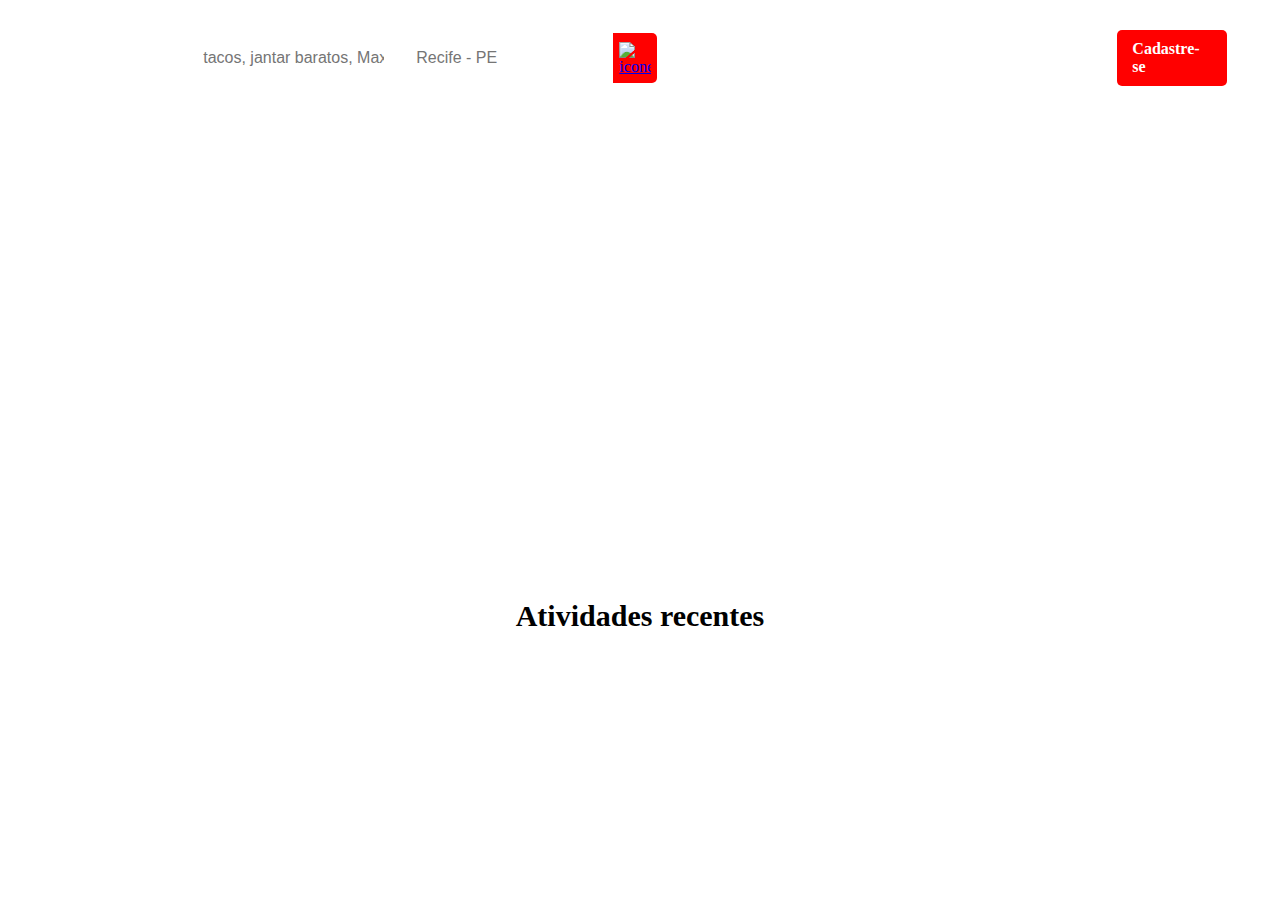
==== index.html @ a46beb2b "corrigindo erros do header" ====
<!DOCTYPE html>
<html lang="pt-br">
<head>
    <meta charset="UTF-8">
    <meta http-equiv="X-UA-Compatible" content="IE=edge">
    <meta name="viewport" content="width=device-width, initial-scale=1.0">
    <link rel="stylesheet" href="reset.css">
    <link rel="stylesheet" href="style.css">
    <link href="https://css.gg/css?=|search" rel="stylesheet">
    <title>Yelp</title>
</head>
<body>
    <header>
        <div class="container-top">
            <div class="home">
                <a href="https://www.yelp.com.br/recife"><img src="https://s3-media0.fl.yelpcdn.com/assets/srv0/yelp_design_cdn/2d2a7a4342fc/assets/img/brand/logo_desktop_white.svg" alt=""></a>
            </div>
            <div class="search">
                <input class="textsearchlocal" type="text" placeholder="tacos, jantar baratos, Max's">
                <input class="textsearchplace" type="text" placeholder="Recife - PE">
                <a class="searchbutton" href="#">
                    <img class="searchsymbol" src="icons8-search-30.png" alt="icone de pesquisa">
                </a>
            </div>
            <nav class="buttons">
                <a class="tipo1">Para empresas</a>
                <a class="tipo1">Escrever uma avaliação</a>
                <a class="tipo2">Acessar</a>
                <a class="tipo3">Cadastre-se</a>
            </nav>
        </div>
        <nav class="menus">
            <a>Resturantes</a>
            <a>Serviços à Domicilio</a>
            <a>Serviços de automóveis</a>
            <a>Mais</a>
        </nav>
        <div class="intro">
            <h1>Conecte-se com grandes empresas locais</h1>
        </div>
        <div class="creds">
            <p><a href="#">Lineage Coffee Roasting</a></p>
            <p>Foto por <a href="#">Kerry H.</a></p>
        </div>
    </header>
    <main class="atividades">
        <div>
            <h2>Atividades recentes</h2>
        </div>
        <section>
            <div></div>
            <div></div>
            <div></div>
            <div></div>
            <div></div>
            <div></div>
            <div></div>
            <div></div>
            <div></div>
            <div></div>
            <div></div>
            <div></div>
            <div></div>
        </section>
    </main>
</body>
</html>
---- style.css ----
header {
    height: 510px;
    background-image: url(https://s3-media0.fl.yelpcdn.com/assets/srv0/yelp_large_assets/d9e1a1812e7c/assets/img/home/hero_photos/56iJtZPYDgoy0hSV4Ez5zw.jpg);
    background-size: cover;
    background-position: center;
    background: linear-gradient((90deg, rgba(0, 0, 0, 0.4) 0%, rgba(0, 0, 0, 0.1) 55%));
}

.container-top {
    padding: 17px 40px;
    display: flex;
    justify-content: flex-start;
    align-items: center;
}

.home {
    display:flex;
    color:white;
    align-items: center;
    width: 110px;
    height: 50px ;
    padding: 5px 5px;
    background-color: transparent;
    color: #fff;
}

.search {
    display: flex;
    margin-left: 20px;
    align-items:center;
    width: 40% ;
    height: 50px;
}

.search input {
    width: 70%;
    font-size: 16px;
    height: 100%;
    padding: 0 16px;
    border:none;
    outline: none; 
}

.textsearchlocal {
    border-radius: 5px 0px 0px 5px;
}


.searchbutton {
    display:flex;
    justify-content:center;
    align-items:center;
    width: 80px;
    height: 100%;
    border-radius: 0px 5px 5px 0px;
    background-color:  red;
}
.searchbutton:hover {
    background-color:  rgb(255, 81, 0);
}

.searchsymbol {
    width: 32px;
    height: 32px;
}

.buttons {
    font-weight: 700;
    display: flex;
    margin-left: 50px;
    justify-content: space-evenly;
    align-items: center;
}

.tipo1 {
    color: white;
    padding: 10px 10px;
    border-radius: 5px;
}

.tipo1:hover {
    background-color: rgba(158, 158, 148, 0.5);
}

.tipo2 {
    margin: 5px;
    padding: 10px 20px;
    border: 1px solid white;
    border-radius: 5px;
    color: white;
}

.tipo2:hover {
    background-color: rgba(158, 158, 148, 0.3);
    backdrop-filter: blur(10px);
}

.tipo3 {
    margin: 5px;
    padding: 10px 15px;
    background-color:red;
    border-radius: 5px;
    color: white;
}

.tipo3:hover {
    background-color:  rgb(255, 81, 0);
}

.menus {
    display:flex;
    justify-content: flex-start;
    align-items: center;
    color: white;
    margin-left: 190px;
}
.menus a {
    font-size: 19px;
    padding: 5px  0 ;
    margin-right: 30px;
}

.intro {
    display: flex;
    justify-content: center;
    align-items: center;
    padding: 64px 32px 0 0px ;
    margin-right: 70px;
    color: #fff;
    font-size: 55px;
    font-weight: 700;
}

.creds {
    display: flex;
    flex-direction: column;
    justify-content: flex-start;
    padding-top: 170px;
    padding-left: 125px;
    color: #fff;
    font-size: 16px;
}
.creds a{
    font-weight: 700;
    color: #fff;
    text-decoration: none;
}

.atividades {
    display: flex;
    justify-content: center;
    align-items: center;
    padding: 56px 24px;
}
.atividades h2 {
    font-size: 30px;
    font-weight: 700;
}
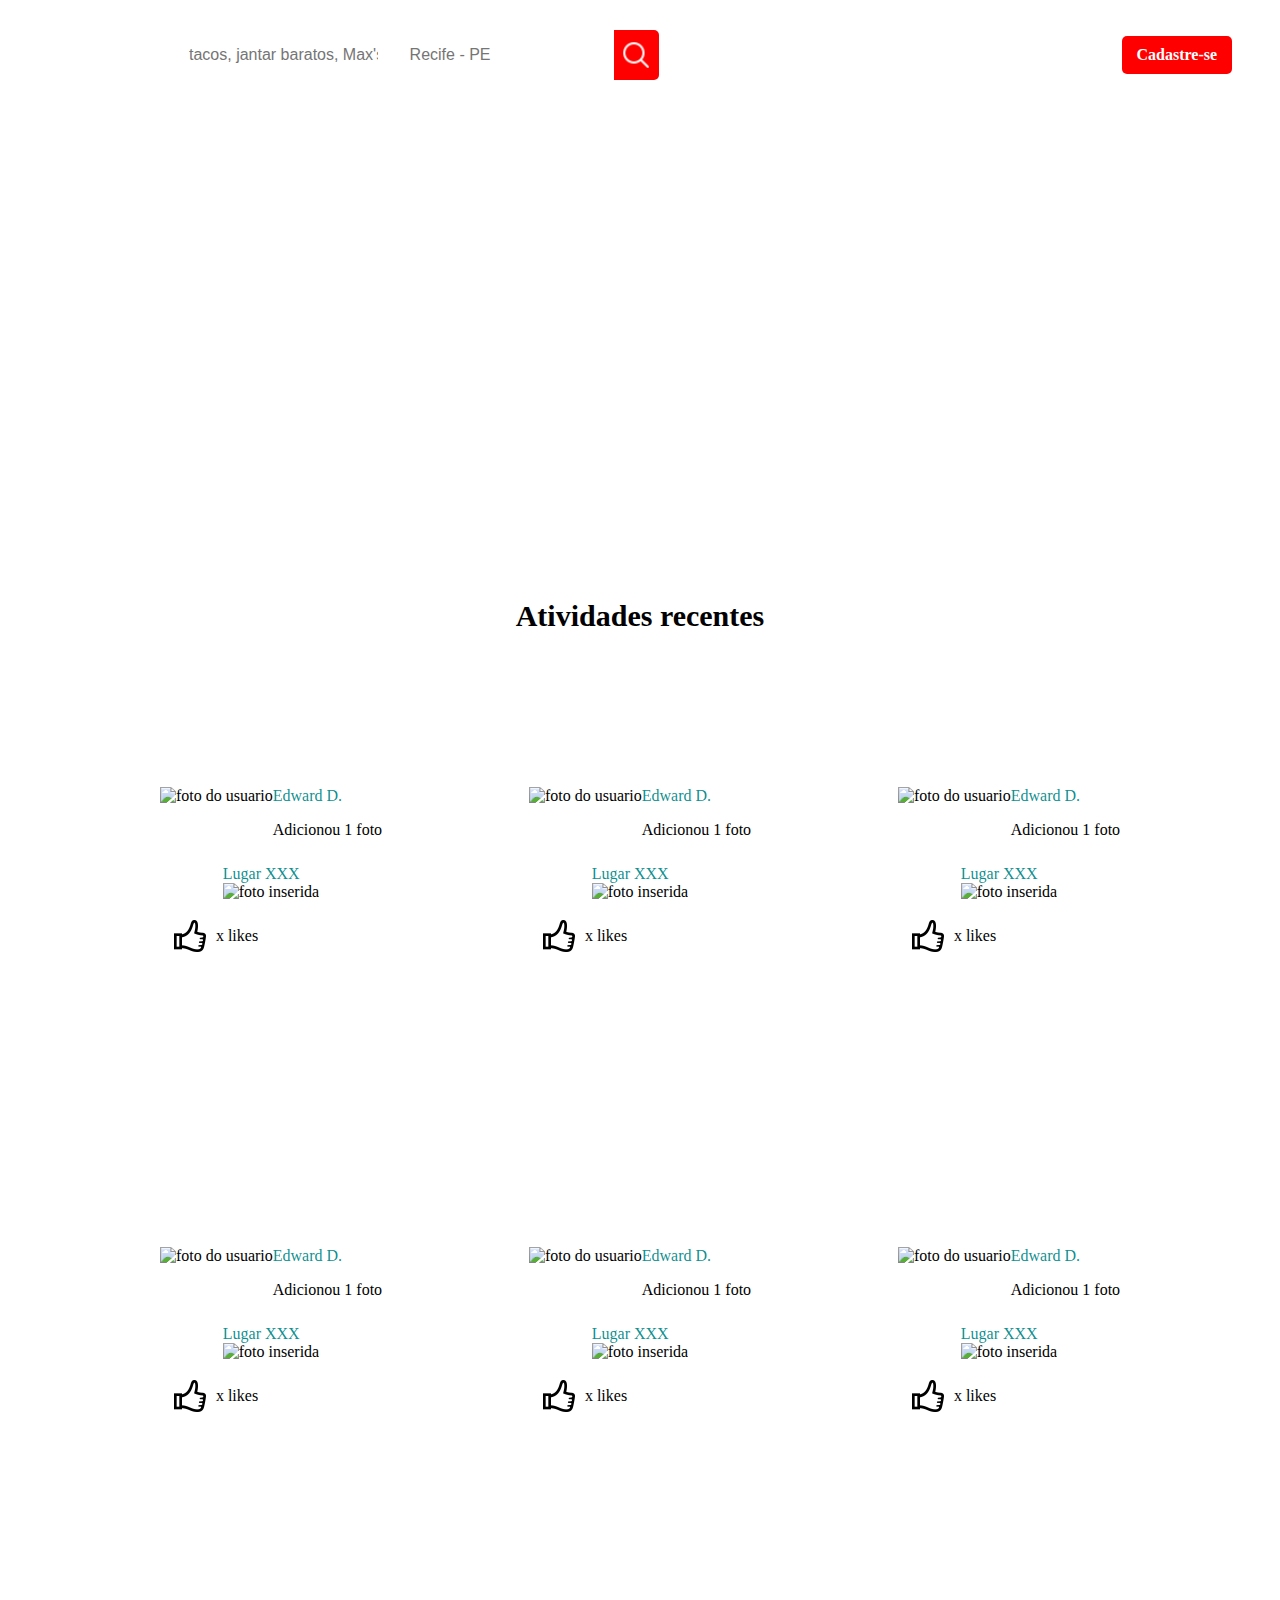
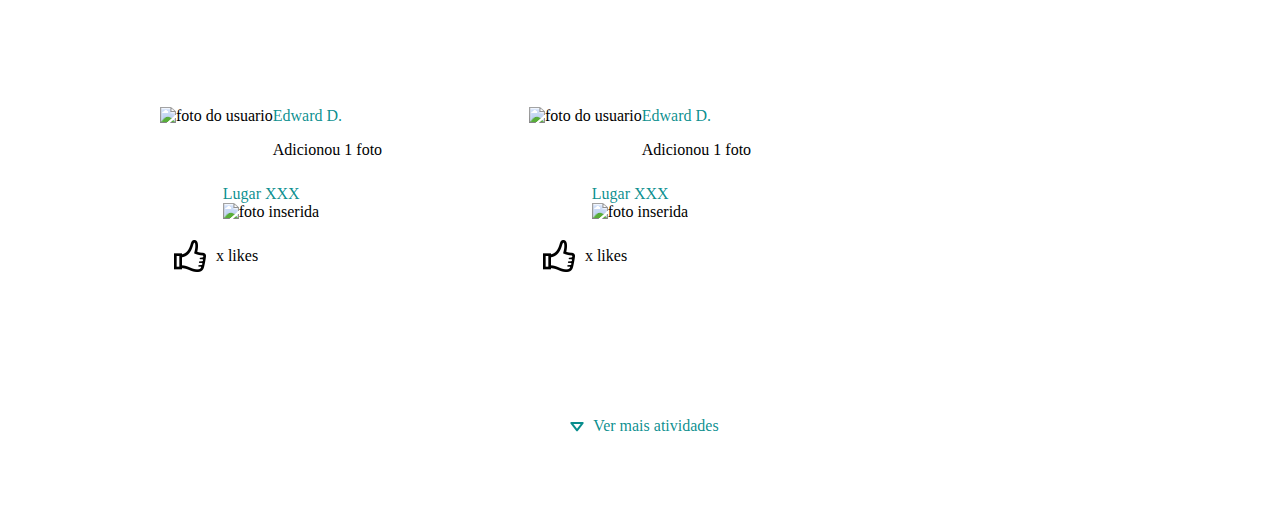
==== commit 29bb54da: "main1 finalizado, iniciando main2" ====
--- a/index.html
+++ b/index.html
@@ -19,7 +19,7 @@
                 <input class="textsearchlocal" type="text" placeholder="tacos, jantar baratos, Max's">
                 <input class="textsearchplace" type="text" placeholder="Recife - PE">
                 <a class="searchbutton" href="#">
-                    <img class="searchsymbol" src="icons8-search-30.png" alt="icone de pesquisa">
+                    <img class="searchsymbol" src="iconesearch.png" alt="icone de pesquisa">
                 </a>
             </div>
             <nav class="buttons">
@@ -30,10 +30,10 @@
             </nav>
         </div>
         <nav class="menus">
-            <a>Resturantes</a>
-            <a>Serviços à Domicilio</a>
-            <a>Serviços de automóveis</a>
-            <a>Mais</a>
+            <a>Resturantes <img class="seta-baixo" src="setabaixobranco.png" alt="seta para baixo"></a>
+            <a>Serviços à Domicilio <img class="seta-baixo" src="setabaixobranco.png" alt="seta para baixo"></a>
+            <a>Serviços de automóveis <img class="seta-baixo" src="setabaixobranco.png" alt="seta para baixo"></a>
+            <a>Mais <img class="seta-baixo" src="setabaixobranco.png" alt="seta para baixo"></a>
         </nav>
         <div class="intro">
             <h1>Conecte-se com grandes empresas locais</h1>
@@ -47,21 +47,196 @@
         <div>
             <h2>Atividades recentes</h2>
         </div>
-        <section>
-            <div></div>
-            <div></div>
-            <div></div>
-            <div></div>
-            <div></div>
-            <div></div>
-            <div></div>
-            <div></div>
-            <div></div>
-            <div></div>
-            <div></div>
-            <div></div>
-            <div></div>
+        <section class="fotos-dos-usuarios">
+            <div class="postfotos">
+                <div class="fotosheader">
+                    <div>
+                        <img src="https://s3-media0.fl.yelpcdn.com/photo/JxC1VKPwYAyyWe3fRm4SGw/ss.jpg" alt="foto do usuario">
+                    </div>
+                    <div>
+                        <a href="#">Edward D.</a>
+                        <p>Adicionou 1 foto</p>
+                    </div>
+                </div>
+                <div class="fotoradd">
+                    <div>
+                        <a href="#">Lugar XXX</a>
+                    </div>
+                    <div>
+                        <img class="fotoerror" src="https://s3-media0.fl.yelpcdn.com/bphoto/7gw3pF9ODCLnAljYxf2bsw/300s.jpg" alt="foto inserida">
+                    </div>
+                </div>
+                <div class="fotoslike">
+                    <img src="iconelike.png" alt="icone de like">
+                    <p>x likes</p>
+                </div>
+            </div>
+            <div class="postfotos">
+                <div class="fotosheader">
+                    <div>
+                        <img src="https://s3-media0.fl.yelpcdn.com/photo/JxC1VKPwYAyyWe3fRm4SGw/ss.jpg" alt="foto do usuario">
+                    </div>
+                    <div>
+                        <a href="#">Edward D.</a>
+                        <p>Adicionou 1 foto</p>
+                    </div>
+                </div>
+                <div class="fotoradd">
+                    <div>
+                        <a href="#">Lugar XXX</a>
+                    </div>
+                    <div>
+                        <img class="fotoerror" src="https://s3-media0.fl.yelpcdn.com/bphoto/7gw3pF9ODCLnAljYxf2bsw/300s.jpg" alt="foto inserida">
+                    </div>
+                </div>
+                <div class="fotoslike">
+                    <img src="iconelike.png" alt="icone de like">
+                    <p>x likes</p>
+                </div>
+            </div>
+            <div class="postfotos">
+                <div class="fotosheader">
+                    <div>
+                        <img src="https://s3-media0.fl.yelpcdn.com/photo/JxC1VKPwYAyyWe3fRm4SGw/ss.jpg" alt="foto do usuario">
+                    </div>
+                    <div>
+                        <a href="#">Edward D.</a>
+                        <p>Adicionou 1 foto</p>
+                    </div>
+                </div>
+                <div class="fotoradd">
+                    <div>
+                        <a href="#">Lugar XXX</a>
+                    </div>
+                    <div>
+                        <img class="fotoerror" src="https://s3-media0.fl.yelpcdn.com/bphoto/7gw3pF9ODCLnAljYxf2bsw/300s.jpg" alt="foto inserida">
+                    </div>
+                </div>
+                <div class="fotoslike">
+                    <img src="iconelike.png" alt="icone de like">
+                    <p>x likes</p>
+                </div>
+            </div>
+            <div class="postfotos">
+                <div class="fotosheader">
+                    <div>
+                        <img src="https://s3-media0.fl.yelpcdn.com/photo/JxC1VKPwYAyyWe3fRm4SGw/ss.jpg" alt="foto do usuario">
+                    </div>
+                    <div>
+                        <a href="#">Edward D.</a>
+                        <p>Adicionou 1 foto</p>
+                    </div>
+                </div>
+                <div class="fotoradd">
+                    <div>
+                        <a href="#">Lugar XXX</a>
+                    </div>
+                    <div>
+                        <img class="fotoerror" src="https://s3-media0.fl.yelpcdn.com/bphoto/7gw3pF9ODCLnAljYxf2bsw/300s.jpg" alt="foto inserida">
+                    </div>
+                </div>
+                <div class="fotoslike">
+                    <img src="iconelike.png" alt="icone de like">
+                    <p>x likes</p>
+                </div>
+            </div>
+            <div class="postfotos">
+                <div class="fotosheader">
+                    <div>
+                        <img src="https://s3-media0.fl.yelpcdn.com/photo/JxC1VKPwYAyyWe3fRm4SGw/ss.jpg" alt="foto do usuario">
+                    </div>
+                    <div>
+                        <a href="#">Edward D.</a>
+                        <p>Adicionou 1 foto</p>
+                    </div>
+                </div>
+                <div class="fotoradd">
+                    <div>
+                        <a href="#">Lugar XXX</a>
+                    </div>
+                    <div>
+                        <img class="fotoerror" src="https://s3-media0.fl.yelpcdn.com/bphoto/7gw3pF9ODCLnAljYxf2bsw/300s.jpg" alt="foto inserida">
+                    </div>
+                </div>
+                <div class="fotoslike">
+                    <img src="iconelike.png" alt="icone de like">
+                    <p>x likes</p>
+                </div>
+            </div>
+            <div class="postfotos">
+                <div class="fotosheader">
+                    <div>
+                        <img src="https://s3-media0.fl.yelpcdn.com/photo/JxC1VKPwYAyyWe3fRm4SGw/ss.jpg" alt="foto do usuario">
+                    </div>
+                    <div>
+                        <a href="#">Edward D.</a>
+                        <p>Adicionou 1 foto</p>
+                    </div>
+                </div>
+                <div class="fotoradd">
+                    <div>
+                        <a href="#">Lugar XXX</a>
+                    </div>
+                    <div>
+                        <img class="fotoerror" src="https://s3-media0.fl.yelpcdn.com/bphoto/7gw3pF9ODCLnAljYxf2bsw/300s.jpg" alt="foto inserida">
+                    </div>
+                </div>
+                <div class="fotoslike">
+                    <img src="iconelike.png" alt="icone de like">
+                    <p>x likes</p>
+                </div>
+            </div>
+            <div class="postfotos">
+                <div class="fotosheader">
+                    <div>
+                        <img src="https://s3-media0.fl.yelpcdn.com/photo/JxC1VKPwYAyyWe3fRm4SGw/ss.jpg" alt="foto do usuario">
+                    </div>
+                    <div>
+                        <a href="#">Edward D.</a>
+                        <p>Adicionou 1 foto</p>
+                    </div>
+                </div>
+                <div class="fotoradd">
+                    <div>
+                        <a href="#">Lugar XXX</a>
+                    </div>
+                    <div>
+                        <img class="fotoerror" src="https://s3-media0.fl.yelpcdn.com/bphoto/7gw3pF9ODCLnAljYxf2bsw/300s.jpg" alt="foto inserida">
+                    </div>
+                </div>
+                <div class="fotoslike">
+                    <img src="iconelike.png" alt="icone de like">
+                    <p>x likes</p>
+                </div>
+            </div>
+            <div class="postfotos">
+                <div class="fotosheader">
+                    <div>
+                        <img src="https://s3-media0.fl.yelpcdn.com/photo/JxC1VKPwYAyyWe3fRm4SGw/ss.jpg" alt="foto do usuario">
+                    </div>
+                    <div>
+                        <a href="#">Edward D.</a>
+                        <p>Adicionou 1 foto</p>
+                    </div>
+                </div>
+                <div class="fotoradd">
+                    <div>
+                        <a href="#">Lugar XXX</a>
+                    </div>
+                    <div>
+                        <img class="fotoerror" src="https://s3-media0.fl.yelpcdn.com/bphoto/7gw3pF9ODCLnAljYxf2bsw/300s.jpg" alt="foto inserida">
+                    </div>
+                </div>
+                <div class="fotoslike">
+                    <img src="iconelike.png" alt="icone de like">
+                    <p>x likes</p>
+                </div>
+            </div>
         </section>
+        <div class="ver-mais-atvv">
+            <img src="iconsetabaixoverde.png" alt="">
+            <a href="#">Ver mais atividades</a>
+        </div>
     </main>
 </body>
 </html>--- a/style.css
+++ b/style.css
@@ -7,7 +7,7 @@
 }
 
 .container-top {
-    padding: 17px 40px;
+    padding: 17px 25px;
     display: flex;
     justify-content: flex-start;
     align-items: center;
@@ -65,16 +65,16 @@
 }
 
 .buttons {
+    justify-content: space-evenly;
+    align-items: center;
     font-weight: 700;
     display: flex;
     margin-left: 50px;
-    justify-content: space-evenly;
-    align-items: center;
 }
 
 .tipo1 {
     color: white;
-    padding: 10px 10px;
+    padding: 10px;
     border-radius: 5px;
 }
 
@@ -115,10 +115,19 @@
     margin-left: 190px;
 }
 .menus a {
+    display: flex;
+    justify-content: center;
+    align-items: center;
     font-size: 19px;
     padding: 5px  0 ;
     margin-right: 30px;
 }
+.seta-baixo{
+    margin-top: 1px;
+    padding: 2px;
+    width: 24px;
+    height: 24px;
+}
 
 .intro {
     display: flex;
@@ -149,10 +158,77 @@
 .atividades {
     display: flex;
     justify-content: center;
+    flex-direction: column;
     align-items: center;
     padding: 56px 24px;
 }
 .atividades h2 {
     font-size: 30px;
     font-weight: 700;
+}
+
+.fotos-dos-usuarios {
+    display: grid;
+    grid-template-columns: auto auto auto;
+    gap: 100px;
+    padding: 36px;
+ 
+}
+
+.postfotos {
+    display: flex;
+    flex-direction: column;
+    justify-content: center;
+    align-items: center;
+    width: 259px;
+    height: 350px;
+    padding: 5px;
+    border: px solid gray;
+}
+.postfotos a {
+    color: rgba(7, 141, 141, 0.993);
+    text-decoration: none;
+}
+.postfotos a:hover{
+    text-decoration: underline;
+}
+
+.fotosheader {
+    display: flex;
+    justify-content: center;
+    padding: 10px;
+}
+.fotoadd {
+    display: flex;
+    justify-content: center;
+    flex-direction: column;
+    padding: 20px;
+}
+
+
+ .fotoerror {
+    width: 259px;
+    height: 190px;
+}
+.fotoslike {
+    display: flex;
+    align-items: center;
+    padding: 10px;
+    margin-left: -110px;
+    
+}.fotoslike img {
+    margin-right: 10px;
+}
+
+.ver-mais-atvv {
+    display: flex;
+    justify-content: center;
+    align-items: center;
+}
+.ver-mais-atvv a {
+    text-decoration: none;
+    color: rgba(7, 141, 141, 0.993);
+}
+.ver-mais-atvv a:hover{
+    text-decoration: underline;
 }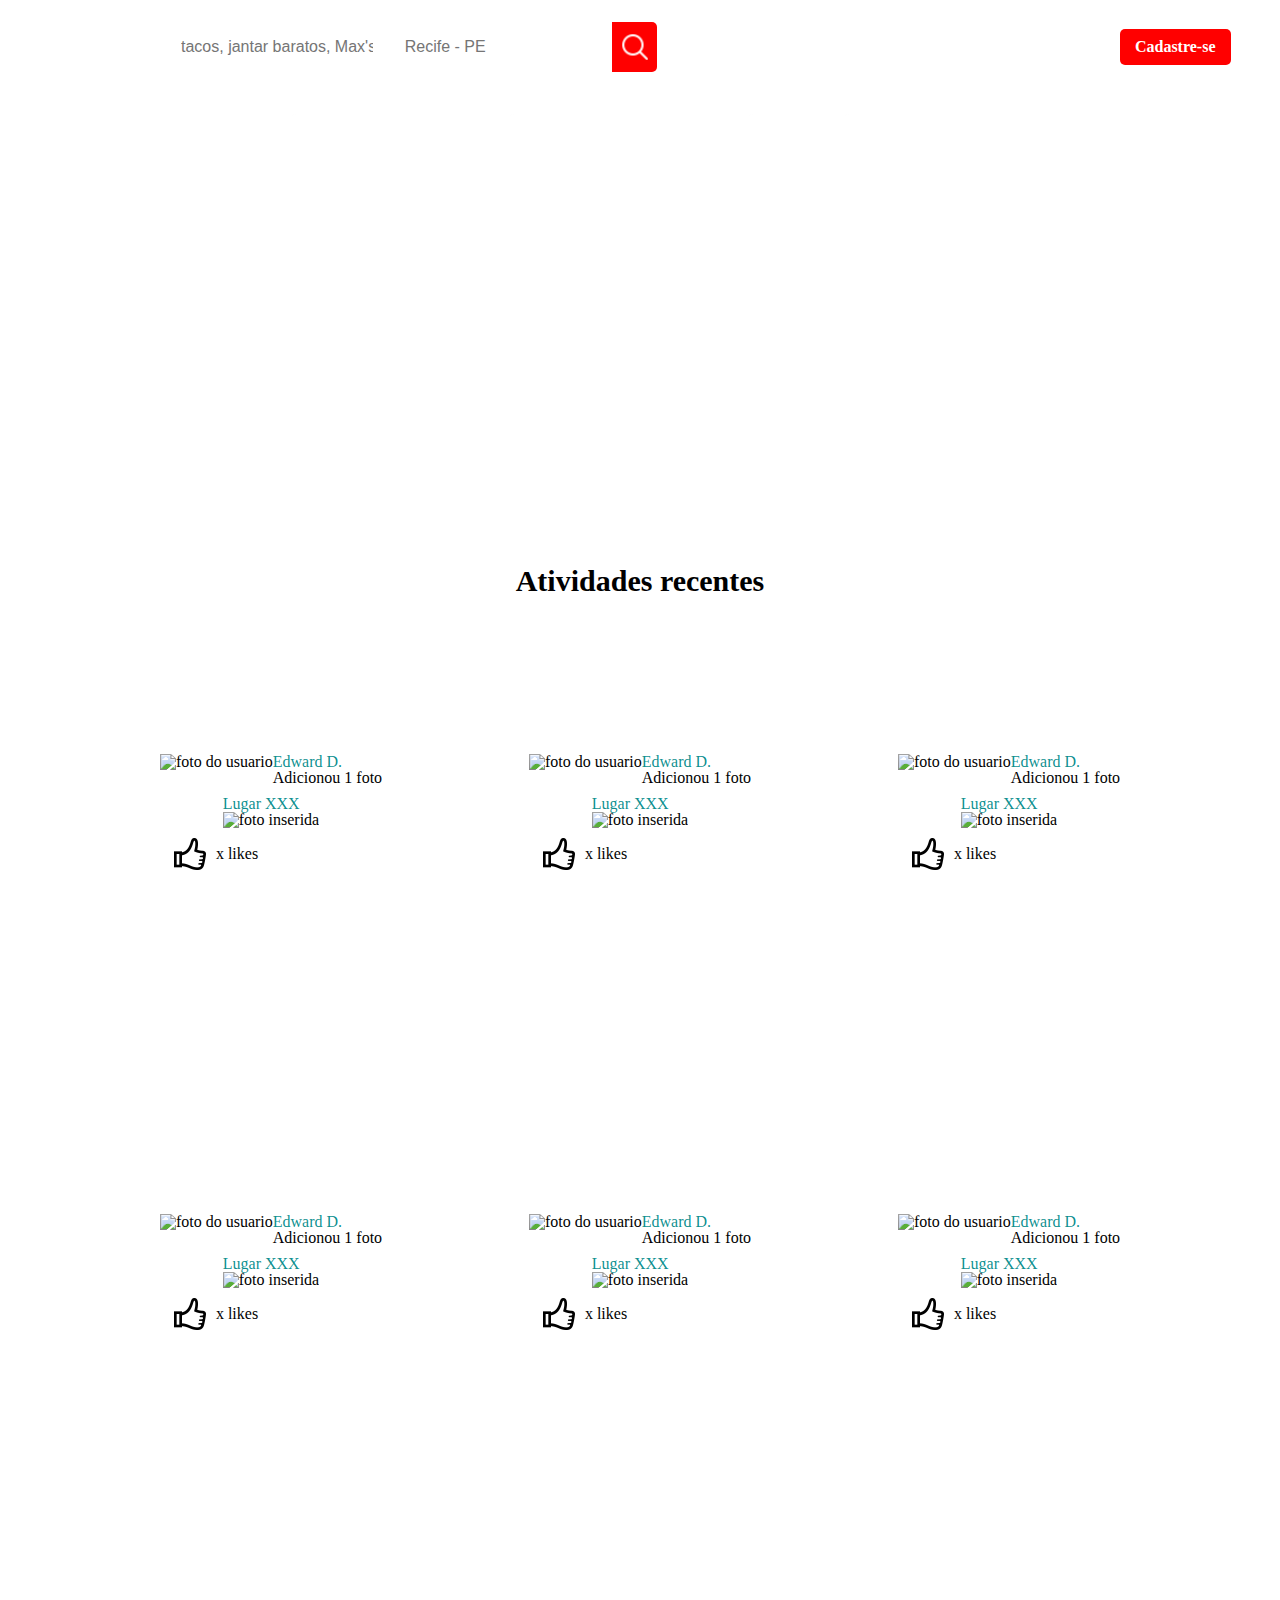
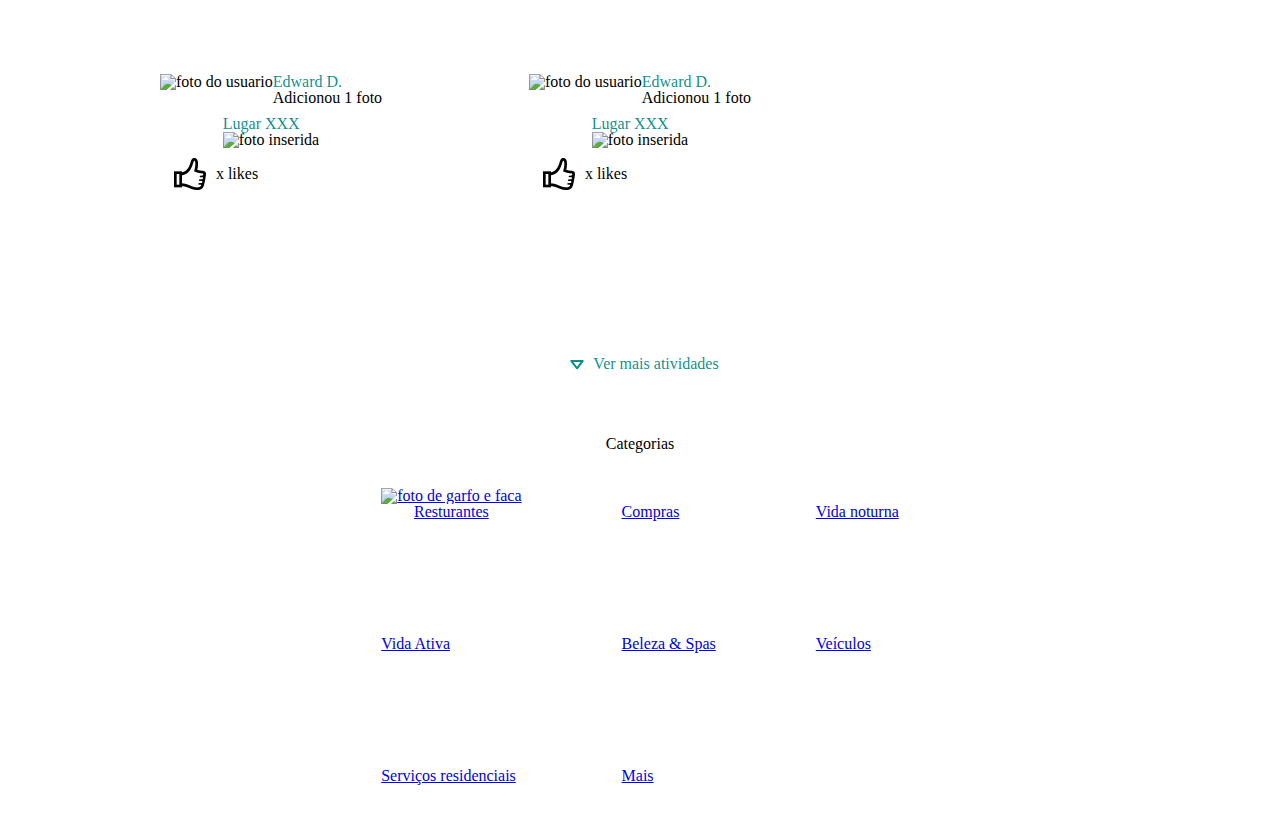
==== commit 04497613: "main categorias em processo" ====
--- a/index.html
+++ b/index.html
@@ -4,8 +4,8 @@
     <meta charset="UTF-8">
     <meta http-equiv="X-UA-Compatible" content="IE=edge">
     <meta name="viewport" content="width=device-width, initial-scale=1.0">
-    <link rel="stylesheet" href="reset.css">
-    <link rel="stylesheet" href="style.css">
+    <link rel="stylesheet" href="styles/reset.css">
+    <link rel="stylesheet" href="styles/style.css">
     <link href="https://css.gg/css?=|search" rel="stylesheet">
     <title>Yelp</title>
 </head>
@@ -19,7 +19,7 @@
                 <input class="textsearchlocal" type="text" placeholder="tacos, jantar baratos, Max's">
                 <input class="textsearchplace" type="text" placeholder="Recife - PE">
                 <a class="searchbutton" href="#">
-                    <img class="searchsymbol" src="iconesearch.png" alt="icone de pesquisa">
+                    <img class="searchsymbol" src="imgs/iconesearch.png" alt="icone de pesquisa">
                 </a>
             </div>
             <nav class="buttons">
@@ -30,10 +30,10 @@
             </nav>
         </div>
         <nav class="menus">
-            <a>Resturantes <img class="seta-baixo" src="setabaixobranco.png" alt="seta para baixo"></a>
-            <a>Serviços à Domicilio <img class="seta-baixo" src="setabaixobranco.png" alt="seta para baixo"></a>
-            <a>Serviços de automóveis <img class="seta-baixo" src="setabaixobranco.png" alt="seta para baixo"></a>
-            <a>Mais <img class="seta-baixo" src="setabaixobranco.png" alt="seta para baixo"></a>
+            <a>Resturantes <img class="seta-baixo" src="imgs/setabaixobranco.png" alt="seta para baixo"></a>
+            <a>Serviços à Domicilio <img class="seta-baixo" src="imgs/setabaixobranco.png" alt="seta para baixo"></a>
+            <a>Serviços de automóveis <img class="seta-baixo" src="imgs/setabaixobranco.png" alt="seta para baixo"></a>
+            <a>Mais <img class="seta-baixo" src="imgs/setabaixobranco.png" alt="seta para baixo"></a>
         </nav>
         <div class="intro">
             <h1>Conecte-se com grandes empresas locais</h1>
@@ -67,175 +67,230 @@
                     </div>
                 </div>
                 <div class="fotoslike">
-                    <img src="iconelike.png" alt="icone de like">
-                    <p>x likes</p>
-                </div>
-            </div>
-            <div class="postfotos">
-                <div class="fotosheader">
-                    <div>
-                        <img src="https://s3-media0.fl.yelpcdn.com/photo/JxC1VKPwYAyyWe3fRm4SGw/ss.jpg" alt="foto do usuario">
-                    </div>
-                    <div>
-                        <a href="#">Edward D.</a>
-                        <p>Adicionou 1 foto</p>
-                    </div>
-                </div>
-                <div class="fotoradd">
-                    <div>
-                        <a href="#">Lugar XXX</a>
-                    </div>
-                    <div>
-                        <img class="fotoerror" src="https://s3-media0.fl.yelpcdn.com/bphoto/7gw3pF9ODCLnAljYxf2bsw/300s.jpg" alt="foto inserida">
-                    </div>
-                </div>
-                <div class="fotoslike">
-                    <img src="iconelike.png" alt="icone de like">
-                    <p>x likes</p>
-                </div>
-            </div>
-            <div class="postfotos">
-                <div class="fotosheader">
-                    <div>
-                        <img src="https://s3-media0.fl.yelpcdn.com/photo/JxC1VKPwYAyyWe3fRm4SGw/ss.jpg" alt="foto do usuario">
-                    </div>
-                    <div>
-                        <a href="#">Edward D.</a>
-                        <p>Adicionou 1 foto</p>
-                    </div>
-                </div>
-                <div class="fotoradd">
-                    <div>
-                        <a href="#">Lugar XXX</a>
-                    </div>
-                    <div>
-                        <img class="fotoerror" src="https://s3-media0.fl.yelpcdn.com/bphoto/7gw3pF9ODCLnAljYxf2bsw/300s.jpg" alt="foto inserida">
-                    </div>
-                </div>
-                <div class="fotoslike">
-                    <img src="iconelike.png" alt="icone de like">
-                    <p>x likes</p>
-                </div>
-            </div>
-            <div class="postfotos">
-                <div class="fotosheader">
-                    <div>
-                        <img src="https://s3-media0.fl.yelpcdn.com/photo/JxC1VKPwYAyyWe3fRm4SGw/ss.jpg" alt="foto do usuario">
-                    </div>
-                    <div>
-                        <a href="#">Edward D.</a>
-                        <p>Adicionou 1 foto</p>
-                    </div>
-                </div>
-                <div class="fotoradd">
-                    <div>
-                        <a href="#">Lugar XXX</a>
-                    </div>
-                    <div>
-                        <img class="fotoerror" src="https://s3-media0.fl.yelpcdn.com/bphoto/7gw3pF9ODCLnAljYxf2bsw/300s.jpg" alt="foto inserida">
-                    </div>
-                </div>
-                <div class="fotoslike">
-                    <img src="iconelike.png" alt="icone de like">
-                    <p>x likes</p>
-                </div>
-            </div>
-            <div class="postfotos">
-                <div class="fotosheader">
-                    <div>
-                        <img src="https://s3-media0.fl.yelpcdn.com/photo/JxC1VKPwYAyyWe3fRm4SGw/ss.jpg" alt="foto do usuario">
-                    </div>
-                    <div>
-                        <a href="#">Edward D.</a>
-                        <p>Adicionou 1 foto</p>
-                    </div>
-                </div>
-                <div class="fotoradd">
-                    <div>
-                        <a href="#">Lugar XXX</a>
-                    </div>
-                    <div>
-                        <img class="fotoerror" src="https://s3-media0.fl.yelpcdn.com/bphoto/7gw3pF9ODCLnAljYxf2bsw/300s.jpg" alt="foto inserida">
-                    </div>
-                </div>
-                <div class="fotoslike">
-                    <img src="iconelike.png" alt="icone de like">
-                    <p>x likes</p>
-                </div>
-            </div>
-            <div class="postfotos">
-                <div class="fotosheader">
-                    <div>
-                        <img src="https://s3-media0.fl.yelpcdn.com/photo/JxC1VKPwYAyyWe3fRm4SGw/ss.jpg" alt="foto do usuario">
-                    </div>
-                    <div>
-                        <a href="#">Edward D.</a>
-                        <p>Adicionou 1 foto</p>
-                    </div>
-                </div>
-                <div class="fotoradd">
-                    <div>
-                        <a href="#">Lugar XXX</a>
-                    </div>
-                    <div>
-                        <img class="fotoerror" src="https://s3-media0.fl.yelpcdn.com/bphoto/7gw3pF9ODCLnAljYxf2bsw/300s.jpg" alt="foto inserida">
-                    </div>
-                </div>
-                <div class="fotoslike">
-                    <img src="iconelike.png" alt="icone de like">
-                    <p>x likes</p>
-                </div>
-            </div>
-            <div class="postfotos">
-                <div class="fotosheader">
-                    <div>
-                        <img src="https://s3-media0.fl.yelpcdn.com/photo/JxC1VKPwYAyyWe3fRm4SGw/ss.jpg" alt="foto do usuario">
-                    </div>
-                    <div>
-                        <a href="#">Edward D.</a>
-                        <p>Adicionou 1 foto</p>
-                    </div>
-                </div>
-                <div class="fotoradd">
-                    <div>
-                        <a href="#">Lugar XXX</a>
-                    </div>
-                    <div>
-                        <img class="fotoerror" src="https://s3-media0.fl.yelpcdn.com/bphoto/7gw3pF9ODCLnAljYxf2bsw/300s.jpg" alt="foto inserida">
-                    </div>
-                </div>
-                <div class="fotoslike">
-                    <img src="iconelike.png" alt="icone de like">
-                    <p>x likes</p>
-                </div>
-            </div>
-            <div class="postfotos">
-                <div class="fotosheader">
-                    <div>
-                        <img src="https://s3-media0.fl.yelpcdn.com/photo/JxC1VKPwYAyyWe3fRm4SGw/ss.jpg" alt="foto do usuario">
-                    </div>
-                    <div>
-                        <a href="#">Edward D.</a>
-                        <p>Adicionou 1 foto</p>
-                    </div>
-                </div>
-                <div class="fotoradd">
-                    <div>
-                        <a href="#">Lugar XXX</a>
-                    </div>
-                    <div>
-                        <img class="fotoerror" src="https://s3-media0.fl.yelpcdn.com/bphoto/7gw3pF9ODCLnAljYxf2bsw/300s.jpg" alt="foto inserida">
-                    </div>
-                </div>
-                <div class="fotoslike">
-                    <img src="iconelike.png" alt="icone de like">
+                    <img src="imgs/iconelike.png" alt="icone de like">
+                    <p>x likes</p>
+                </div>
+            </div>
+            <div class="postfotos">
+                <div class="fotosheader">
+                    <div>
+                        <img src="https://s3-media0.fl.yelpcdn.com/photo/JxC1VKPwYAyyWe3fRm4SGw/ss.jpg" alt="foto do usuario">
+                    </div>
+                    <div>
+                        <a href="#">Edward D.</a>
+                        <p>Adicionou 1 foto</p>
+                    </div>
+                </div>
+                <div class="fotoradd">
+                    <div>
+                        <a href="#">Lugar XXX</a>
+                    </div>
+                    <div>
+                        <img class="fotoerror" src="https://s3-media0.fl.yelpcdn.com/bphoto/7gw3pF9ODCLnAljYxf2bsw/300s.jpg" alt="foto inserida">
+                    </div>
+                </div>
+                <div class="fotoslike">
+                    <img src="imgs/iconelike.png" alt="icone de like">
+                    <p>x likes</p>
+                </div>
+            </div>
+            <div class="postfotos">
+                <div class="fotosheader">
+                    <div>
+                        <img src="https://s3-media0.fl.yelpcdn.com/photo/JxC1VKPwYAyyWe3fRm4SGw/ss.jpg" alt="foto do usuario">
+                    </div>
+                    <div>
+                        <a href="#">Edward D.</a>
+                        <p>Adicionou 1 foto</p>
+                    </div>
+                </div>
+                <div class="fotoradd">
+                    <div>
+                        <a href="#">Lugar XXX</a>
+                    </div>
+                    <div>
+                        <img class="fotoerror" src="https://s3-media0.fl.yelpcdn.com/bphoto/7gw3pF9ODCLnAljYxf2bsw/300s.jpg" alt="foto inserida">
+                    </div>
+                </div>
+                <div class="fotoslike">
+                    <img src="imgs/iconelike.png" alt="icone de like">
+                    <p>x likes</p>
+                </div>
+            </div>
+            <div class="postfotos">
+                <div class="fotosheader">
+                    <div>
+                        <img src="https://s3-media0.fl.yelpcdn.com/photo/JxC1VKPwYAyyWe3fRm4SGw/ss.jpg" alt="foto do usuario">
+                    </div>
+                    <div>
+                        <a href="#">Edward D.</a>
+                        <p>Adicionou 1 foto</p>
+                    </div>
+                </div>
+                <div class="fotoradd">
+                    <div>
+                        <a href="#">Lugar XXX</a>
+                    </div>
+                    <div>
+                        <img class="fotoerror" src="https://s3-media0.fl.yelpcdn.com/bphoto/7gw3pF9ODCLnAljYxf2bsw/300s.jpg" alt="foto inserida">
+                    </div>
+                </div>
+                <div class="fotoslike">
+                    <img src="imgs/iconelike.png" alt="icone de like">
+                    <p>x likes</p>
+                </div>
+            </div>
+            <div class="postfotos">
+                <div class="fotosheader">
+                    <div>
+                        <img src="https://s3-media0.fl.yelpcdn.com/photo/JxC1VKPwYAyyWe3fRm4SGw/ss.jpg" alt="foto do usuario">
+                    </div>
+                    <div>
+                        <a href="#">Edward D.</a>
+                        <p>Adicionou 1 foto</p>
+                    </div>
+                </div>
+                <div class="fotoradd">
+                    <div>
+                        <a href="#">Lugar XXX</a>
+                    </div>
+                    <div>
+                        <img class="fotoerror" src="https://s3-media0.fl.yelpcdn.com/bphoto/7gw3pF9ODCLnAljYxf2bsw/300s.jpg" alt="foto inserida">
+                    </div>
+                </div>
+                <div class="fotoslike">
+                    <img src="imgs/iconelike.png" alt="icone de like">
+                    <p>x likes</p>
+                </div>
+            </div>
+            <div class="postfotos">
+                <div class="fotosheader">
+                    <div>
+                        <img src="https://s3-media0.fl.yelpcdn.com/photo/JxC1VKPwYAyyWe3fRm4SGw/ss.jpg" alt="foto do usuario">
+                    </div>
+                    <div>
+                        <a href="#">Edward D.</a>
+                        <p>Adicionou 1 foto</p>
+                    </div>
+                </div>
+                <div class="fotoradd">
+                    <div>
+                        <a href="#">Lugar XXX</a>
+                    </div>
+                    <div>
+                        <img class="fotoerror" src="https://s3-media0.fl.yelpcdn.com/bphoto/7gw3pF9ODCLnAljYxf2bsw/300s.jpg" alt="foto inserida">
+                    </div>
+                </div>
+                <div class="fotoslike">
+                    <img src="imgs/iconelike.png" alt="icone de like">
+                    <p>x likes</p>
+                </div>
+            </div>
+            <div class="postfotos">
+                <div class="fotosheader">
+                    <div>
+                        <img src="https://s3-media0.fl.yelpcdn.com/photo/JxC1VKPwYAyyWe3fRm4SGw/ss.jpg" alt="foto do usuario">
+                    </div>
+                    <div>
+                        <a href="#">Edward D.</a>
+                        <p>Adicionou 1 foto</p>
+                    </div>
+                </div>
+                <div class="fotoradd">
+                    <div>
+                        <a href="#">Lugar XXX</a>
+                    </div>
+                    <div>
+                        <img class="fotoerror" src="https://s3-media0.fl.yelpcdn.com/bphoto/7gw3pF9ODCLnAljYxf2bsw/300s.jpg" alt="foto inserida">
+                    </div>
+                </div>
+                <div class="fotoslike">
+                    <img src="imgs/iconelike.png" alt="icone de like">
+                    <p>x likes</p>
+                </div>
+            </div>
+            <div class="postfotos">
+                <div class="fotosheader">
+                    <div>
+                        <img src="https://s3-media0.fl.yelpcdn.com/photo/JxC1VKPwYAyyWe3fRm4SGw/ss.jpg" alt="foto do usuario">
+                    </div>
+                    <div>
+                        <a href="#">Edward D.</a>
+                        <p>Adicionou 1 foto</p>
+                    </div>
+                </div>
+                <div class="fotoradd">
+                    <div>
+                        <a href="#">Lugar XXX</a>
+                    </div>
+                    <div>
+                        <img class="fotoerror" src="https://s3-media0.fl.yelpcdn.com/bphoto/7gw3pF9ODCLnAljYxf2bsw/300s.jpg" alt="foto inserida">
+                    </div>
+                </div>
+                <div class="fotoslike">
+                    <img src="imgs/iconelike.png" alt="icone de like">
                     <p>x likes</p>
                 </div>
             </div>
         </section>
         <div class="ver-mais-atvv">
-            <img src="iconsetabaixoverde.png" alt="">
+            <img src="imgs/iconsetabaixoverde.png" alt="seta baixo verde">
             <a href="#">Ver mais atividades</a>
+        </div>
+    </main>
+    <main class="categorias">
+        <div>
+            <h2>Categorias</h2>    
+        </div>
+        <div class="cats">
+            <a class="click" href="#">
+                <div>
+                    <img src="https://s3-media0.fl.yelpcdn.com/assets/srv0/yelp_design_cdn/8bc05b287157/assets/img/svg_illustrations/40x40_food_v2.svg" alt="foto de garfo e faca">
+                    <p>Resturantes</p>
+                </div>
+            </a>
+            <a href="#">
+                <div>
+                    <img src="https://s3-media0.fl.yelpcdn.com/assets/srv0/yelp_design_cdn/488aeb87ef6e/assets/img/svg_illustrations/40x40_gift_shops_v2.svg" alt="">
+                    <p>Compras</p>
+                </div>
+            </a>
+            <a href="#">
+                <div>
+                    <img src="" alt="">
+                    <p>Vida noturna</p>
+                </div>
+            </a>
+            <a href="#">
+                <div>
+                    <img src="" alt="">
+                    <p>Vida Ativa</p>
+                </div>
+            </a>
+            <a href="#">
+                <div>
+                    <img src="" alt="">
+                    <p>Beleza & Spas</p>
+                </div>
+            </a>
+            <a href="#">
+                <div>
+                    <img src="" alt="">
+                    <p>Veículos</p>
+                </div>
+            </a>
+            <a href="#">
+                <div>
+                    <img src="" alt="">
+                    <p>Serviços residenciais</p>
+                </div>
+            </a>
+            <a href="#">
+                <div>
+                    <img src="" alt="">
+                    <p>Mais</p>
+                </div>
+            </a>
         </div>
     </main>
 </body>
--- a/styles/style.css
+++ b/styles/style.css
@@ -0,0 +1,254 @@
+header {
+    height: 510px;
+    background-image: url(https://s3-media0.fl.yelpcdn.com/assets/srv0/yelp_large_assets/d9e1a1812e7c/assets/img/home/hero_photos/56iJtZPYDgoy0hSV4Ez5zw.jpg);
+    background-size: cover;
+    background-position: center;
+    background: linear-gradient((90deg, rgba(0, 0, 0, 0.4) 0%, rgba(0, 0, 0, 0.1) 55%));
+}
+
+.container-top {
+    padding: 17px 25px;
+    display: flex;
+    justify-content: flex-start;
+    align-items: center;
+}
+
+.home {
+    display:flex;
+    color:white;
+    align-items: center;
+    width: 110px;
+    height: 50px ;
+    padding: 5px 5px;
+    background-color: transparent;
+    color: #fff;
+}
+
+.search {
+    display: flex;
+    margin-left: 20px;
+    align-items:center;
+    width: 40% ;
+    height: 50px;
+}
+
+.search input {
+    width: 70%;
+    font-size: 16px;
+    height: 100%;
+    padding: 0 16px;
+    border:none;
+    outline: none; 
+}
+
+.textsearchlocal {
+    border-radius: 5px 0px 0px 5px;
+}
+
+
+.searchbutton {
+    display:flex;
+    justify-content:center;
+    align-items:center;
+    width: 80px;
+    height: 100%;
+    border-radius: 0px 5px 5px 0px;
+    background-color:  red;
+}
+.searchbutton:hover {
+    background-color:  rgb(255, 81, 0);
+}
+
+.searchsymbol {
+    width: 32px;
+    height: 32px;
+}
+
+.buttons {
+    justify-content: space-evenly;
+    align-items: center;
+    font-weight: 700;
+    display: flex;
+    margin-left: 50px;
+}
+
+.tipo1 {
+    color: white;
+    padding: 10px;
+    border-radius: 5px;
+}
+
+.tipo1:hover {
+    background-color: rgba(158, 158, 148, 0.5);
+}
+
+.tipo2 {
+    margin: 5px;
+    padding: 10px 20px;
+    border: 1px solid white;
+    border-radius: 5px;
+    color: white;
+}
+
+.tipo2:hover {
+    background-color: rgba(158, 158, 148, 0.3);
+    backdrop-filter: blur(10px);
+}
+
+.tipo3 {
+    margin: 5px;
+    padding: 10px 15px;
+    background-color:red;
+    border-radius: 5px;
+    color: white;
+}
+
+.tipo3:hover {
+    background-color:  rgb(255, 81, 0);
+}
+
+.menus {
+    display:flex;
+    justify-content: flex-start;
+    align-items: center;
+    color: white;
+    margin-left: 190px;
+}
+.menus a {
+    display: flex;
+    justify-content: center;
+    align-items: center;
+    font-size: 19px;
+    padding: 5px  0 ;
+    margin-right: 30px;
+}
+.seta-baixo{
+    margin-top: 1px;
+    padding: 2px;
+    width: 24px;
+    height: 24px;
+}
+
+.intro {
+    display: flex;
+    justify-content: center;
+    align-items: center;
+    padding: 64px 32px 0 0px ;
+    margin-right: 70px;
+    color: #fff;
+    font-size: 55px;
+    font-weight: 700;
+}
+
+.creds {
+    display: flex;
+    flex-direction: column;
+    justify-content: flex-start;
+    padding-top: 170px;
+    padding-left: 125px;
+    color: #fff;
+    font-size: 16px;
+}
+.creds a{
+    font-weight: 700;
+    color: #fff;
+    text-decoration: none;
+}
+.creds a:hover{
+    text-decoration: underline;
+}
+.atividades {
+    display: flex;
+    justify-content: center;
+    flex-direction: column;
+    align-items: center;
+    padding: 56px 24px;
+}
+.atividades h2 {
+    font-size: 30px;
+    font-weight: 700;
+}
+
+.fotos-dos-usuarios {
+    display: grid;
+    grid-template-columns: auto auto auto;
+    gap: 100px;
+    padding: 36px;
+ 
+}
+
+.postfotos {
+    display: flex;
+    flex-direction: column;
+    justify-content: center;
+    align-items: center;
+    width: 259px;
+    height: 350px;
+    padding: 5px;
+    border: px solid gray;
+}
+.postfotos a {
+    color: rgba(7, 141, 141, 0.993);
+    text-decoration: none;
+}
+.postfotos a:hover{
+    text-decoration: underline;
+}
+
+.fotosheader {
+    display: flex;
+    justify-content: center;
+    padding: 10px;
+}
+.fotoadd {
+    display: flex;
+    justify-content: center;
+    flex-direction: column;
+    padding: 20px;
+}
+
+ .fotoerror {
+    width: 259px;
+    height: 190px;
+}
+.fotoslike {
+    display: flex;
+    align-items: center;
+    padding: 10px;
+    margin-left: -110px;
+    
+}.fotoslike img {
+    margin-right: 10px;
+}
+
+.ver-mais-atvv {
+    display: flex;
+    justify-content: center;
+    align-items: center;
+}
+.ver-mais-atvv a {
+    text-decoration: none;
+    color: rgba(7, 141, 141, 0.993);
+}
+.ver-mais-atvv a:hover{
+    text-decoration: underline;
+}
+.categorias {
+    display: flex;
+    justify-content: space-around;
+    align-items: center;
+    flex-direction: column;
+}
+
+.cats {
+    display: grid;
+    grid-template-columns: auto auto auto;
+    gap: 100px;
+    padding: 36px;
+}
+.click div {
+    display: flex;
+    justify-content: center;
+    align-items: center;
+    flex-direction: column;
+}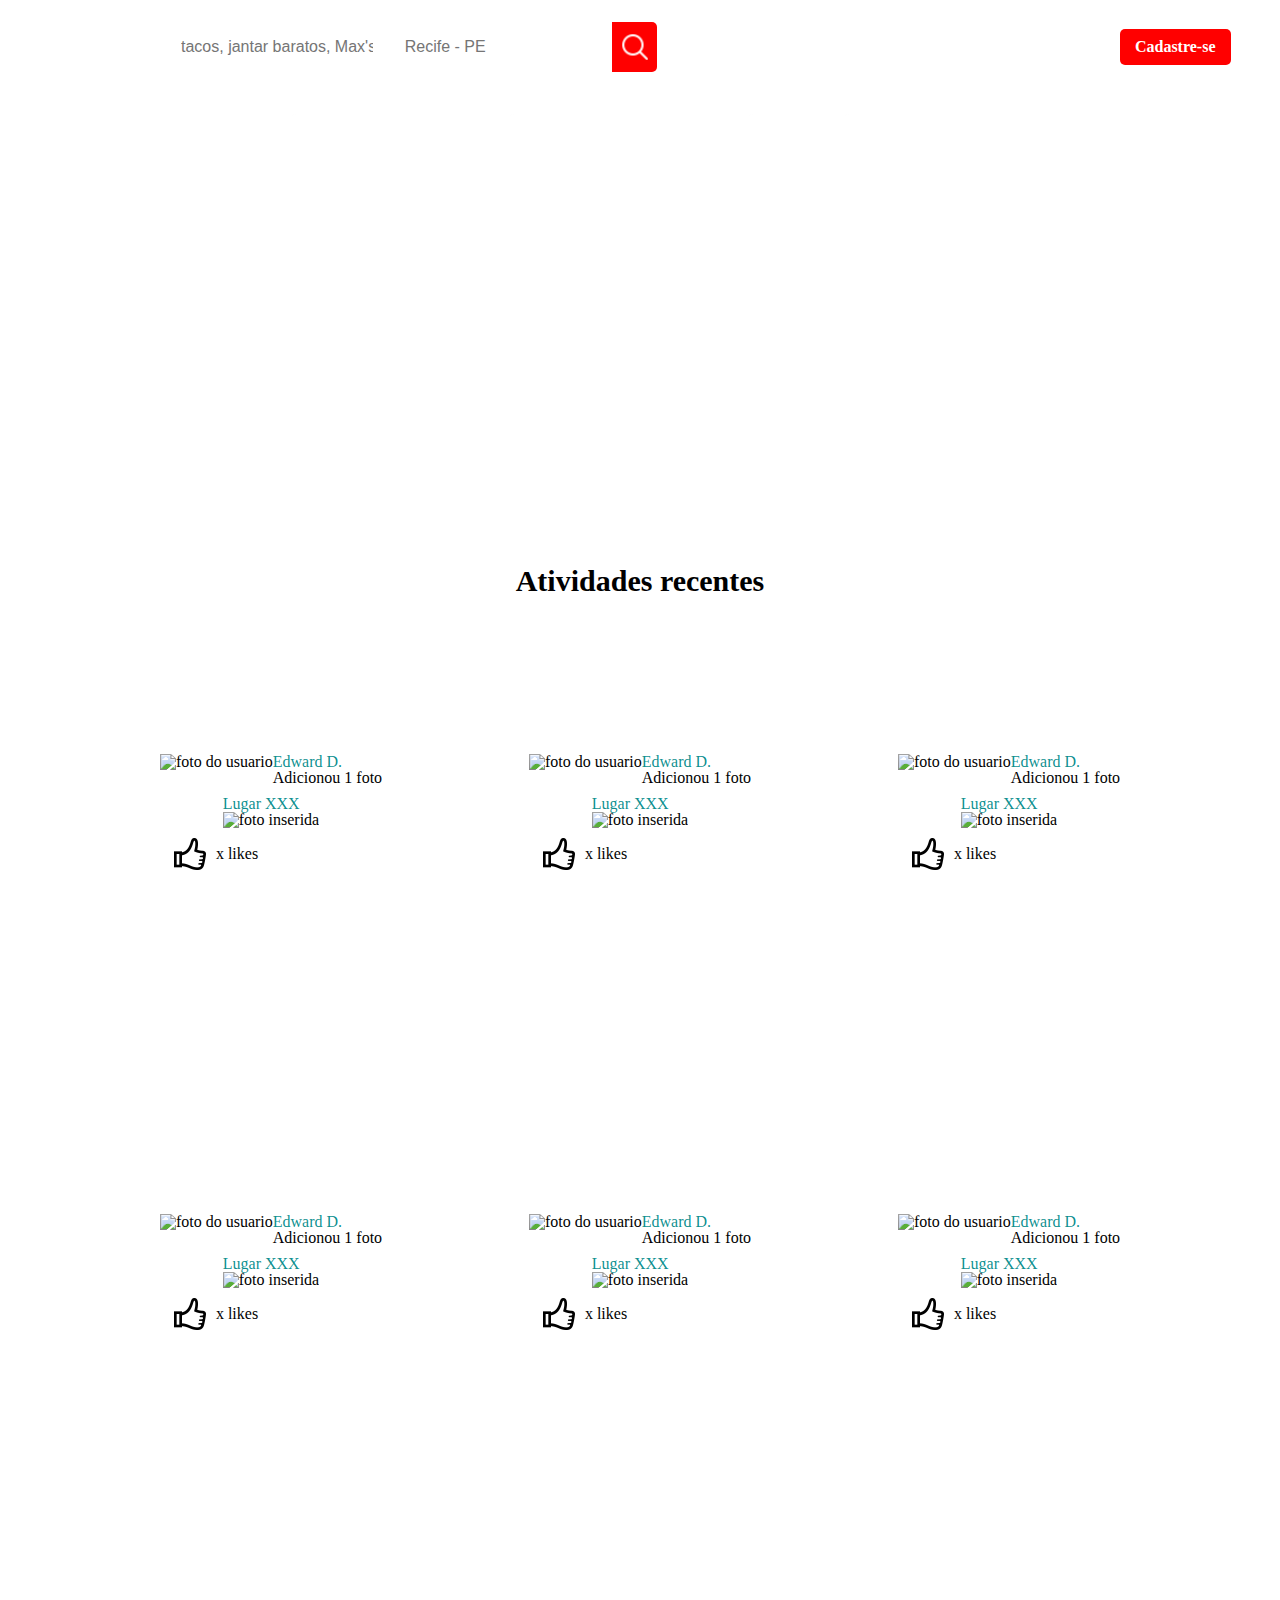
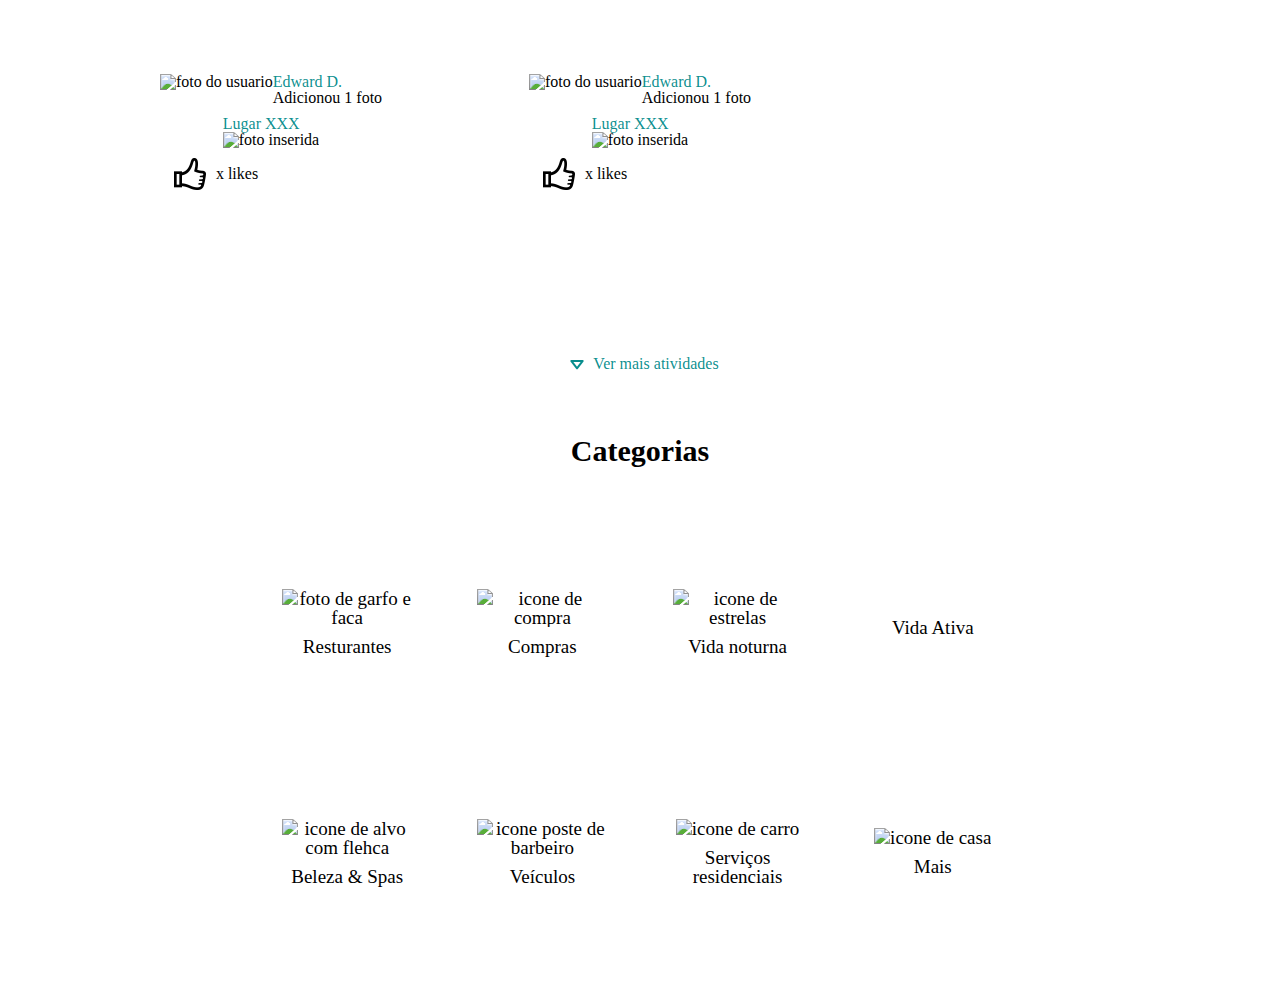
==== commit 94da31c5: "finalzando main categorias" ====
--- a/index.html
+++ b/index.html
@@ -251,47 +251,48 @@
             </a>
             <a href="#">
                 <div>
-                    <img src="https://s3-media0.fl.yelpcdn.com/assets/srv0/yelp_design_cdn/488aeb87ef6e/assets/img/svg_illustrations/40x40_gift_shops_v2.svg" alt="">
+                    <img src="https://s3-media0.fl.yelpcdn.com/assets/srv0/yelp_design_cdn/488aeb87ef6e/assets/img/svg_illustrations/40x40_gift_shops_v2.svg" alt="icone de compra">
                     <p>Compras</p>
                 </div>
             </a>
             <a href="#">
                 <div>
-                    <img src="" alt="">
+                    <img src="https://s3-media0.fl.yelpcdn.com/assets/srv0/yelp_design_cdn/1397897c21a5/assets/img/svg_illustrations/40x40_new_v2.svg" alt="icone de estrelas">
                     <p>Vida noturna</p>
                 </div>
             </a>
             <a href="#">
                 <div>
-                    <img src="" alt="">
+                    <img src="https://s3-media0.fl.yelpcdn.com/assets/srv0/yelp_design_cdn/0372f8e93aa9/assets/img/svg_illustrations/40x40_set_objective_v2.svg" alt="">
                     <p>Vida Ativa</p>
                 </div>
             </a>
             <a href="#">
                 <div>
-                    <img src="" alt="">
+                    <img src="https://s3-media0.fl.yelpcdn.com/assets/srv0/yelp_design_cdn/5bd5d2648742/assets/img/svg_illustrations/40x40_barbers_v2.svg" alt="icone de alvo com flehca">
                     <p>Beleza & Spas</p>
                 </div>
             </a>
             <a href="#">
                 <div>
-                    <img src="" alt="">
+                    <img src="https://s3-media0.fl.yelpcdn.com/assets/srv0/yelp_design_cdn/5967f38fe621/assets/img/svg_illustrations/40x40_auto_v2.svg" alt="icone poste de barbeiro">
                     <p>Veículos</p>
                 </div>
             </a>
             <a href="#">
                 <div>
-                    <img src="" alt="">
+                    <img src="https://s3-media0.fl.yelpcdn.com/assets/srv0/yelp_design_cdn/7fc312973cf8/assets/img/svg_illustrations/40x40_home_services_v2.svg" alt="icone de carro">
                     <p>Serviços residenciais</p>
                 </div>
             </a>
             <a href="#">
                 <div>
-                    <img src="" alt="">
+                    <img src="https://s3-media0.fl.yelpcdn.com/assets/public/40x40_more_v2.yji-961fdce2fd036f85fb01.svg" alt="icone de casa">
                     <p>Mais</p>
                 </div>
             </a>
         </div>
     </main>
+    <footer></footer>
 </body>
 </html>--- a/styles/style.css
+++ b/styles/style.css
@@ -239,16 +239,38 @@
     align-items: center;
     flex-direction: column;
 }
-
+.categorias h2 {
+    font-size: 30px;
+    font-weight: 700;
+}
 .cats {
-    display: grid;
-    grid-template-columns: auto auto auto;
-    gap: 100px;
+    display: flex;
+    justify-content: space-around;
+    width: 61%;
+    flex-wrap: wrap;
     padding: 36px;
 }
-.click div {
-    display: flex;
-    justify-content: center;
-    align-items: center;
-    flex-direction: column;
+.cats div {
+    display: flex;
+    justify-content: center;
+    align-items: center;
+    flex-direction: column;
+    width: 150;
+    height: 200;
+}
+
+.cats a {
+    display: flex;
+    justify-content: center;
+    align-items: center;
+    width: 150px;
+    height: 200px;
+    margin: 15px;
+    font-size: 19px;
+    color: black;
+    text-decoration: none;
+    text-align: center;
+}
+.cats img {
+    padding: 10px;
 }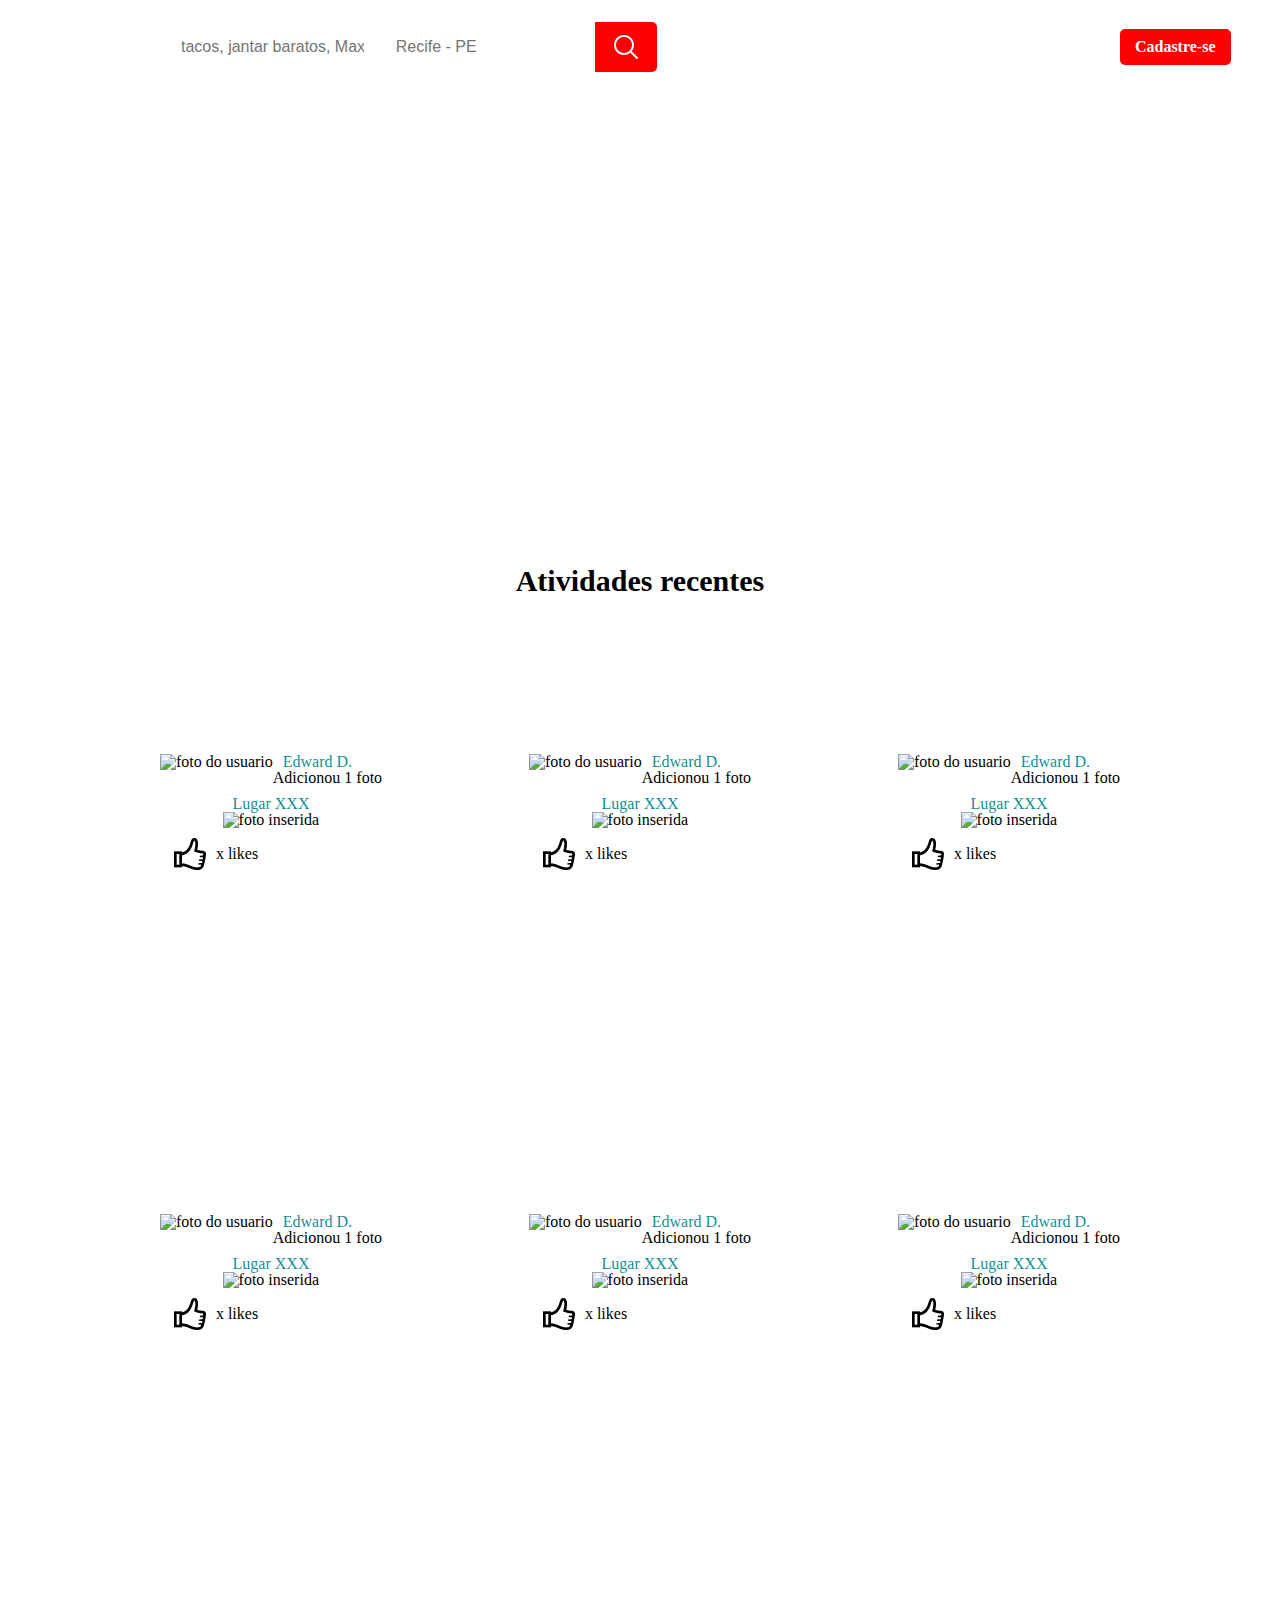
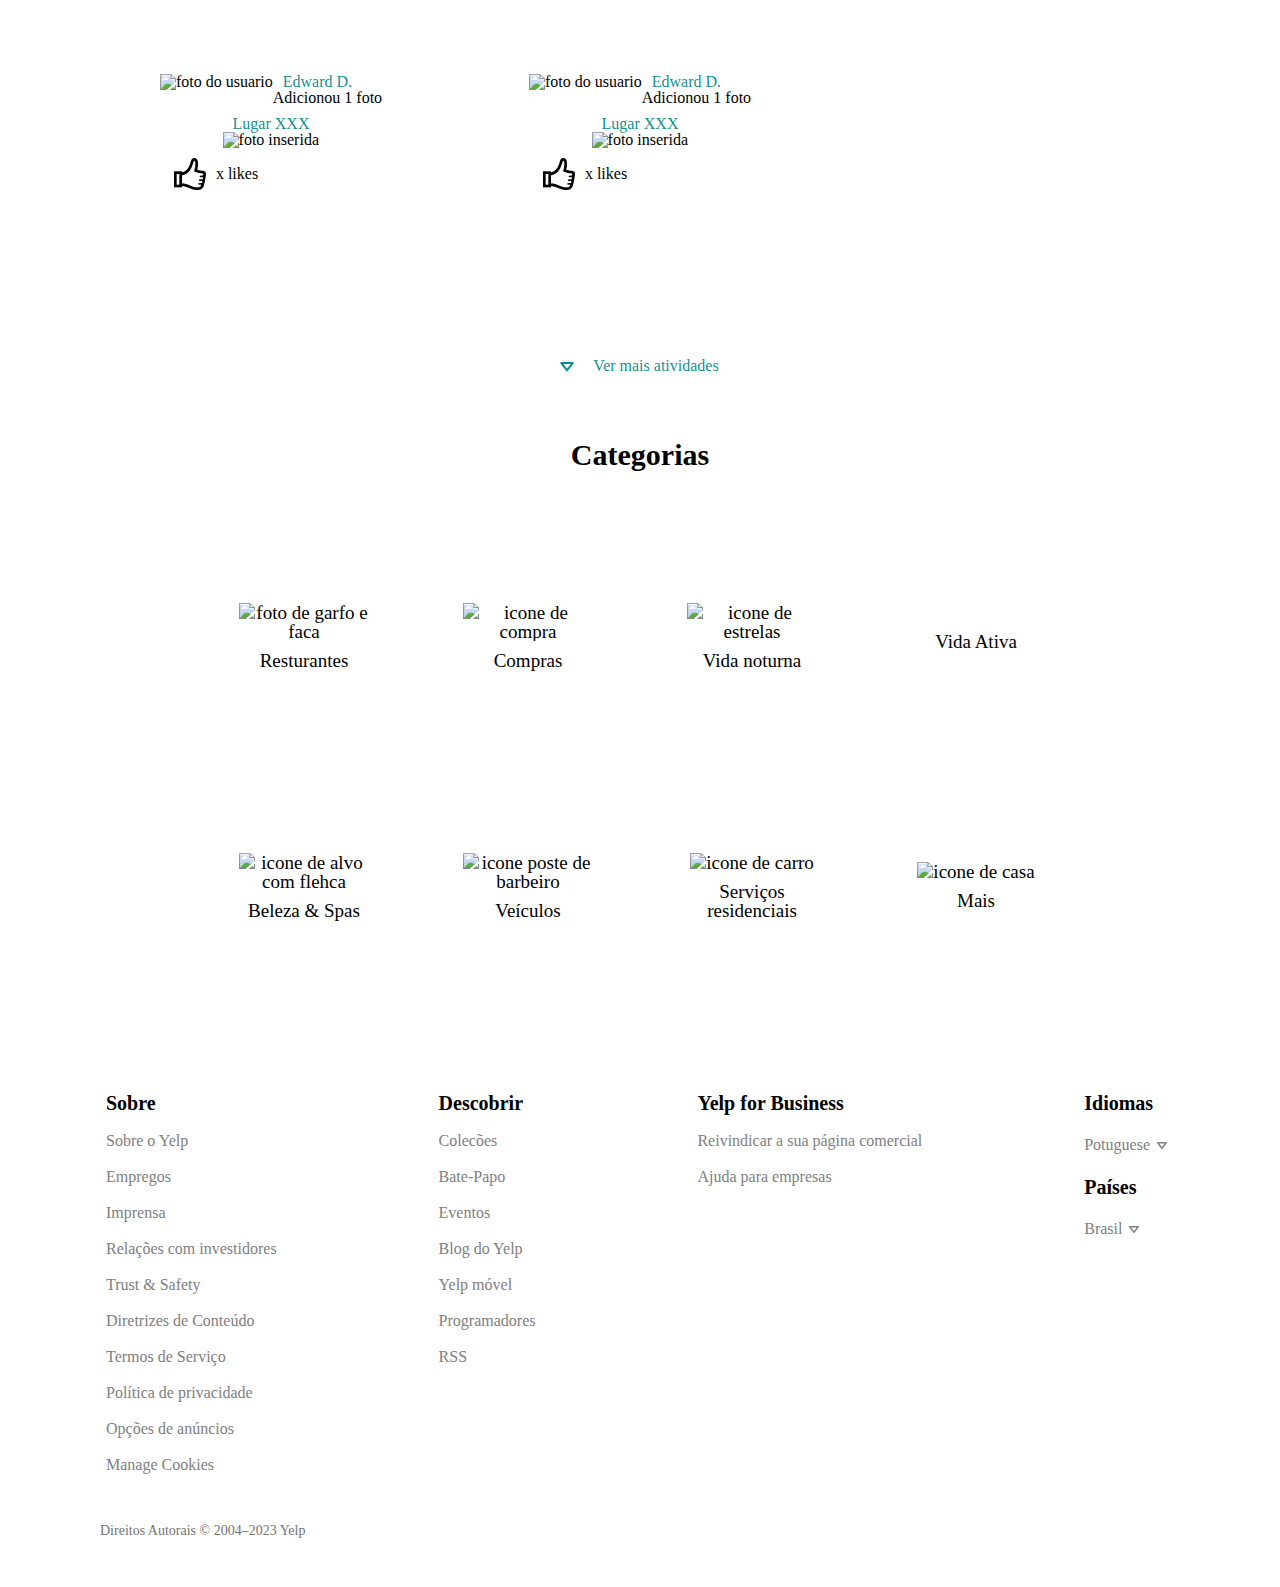
==== commit c2ed420c: "projeto finalizado" ====
--- a/index.html
+++ b/index.html
@@ -293,6 +293,45 @@
             </a>
         </div>
     </main>
-    <footer></footer>
+    <footer>
+        <div>
+            <h2>Sobre</h2>
+            <a href="#">Sobre o Yelp</a>
+            <a href="#">Empregos</a>
+            <a href="#">Imprensa</a>
+            <a href="#">Relações com investidores</a>
+            <a href="#">Trust & Safety</a>
+            <a href="#">Diretrizes de Conteúdo</a>
+            <a href="#">Termos de Serviço</a>
+            <a href="#">Política de privacidade</a>
+            <a href="#">Opções de anúncios</a>
+            <a href="#">Manage Cookies</a>
+        </div>
+        <div>
+            <h2>Descobrir</h2>
+            <a href="#">Colecões</a>
+            <a href="#">Bate-Papo</a>
+            <a href="#">Eventos</a>
+            <a href="#">Blog do Yelp</a>
+            <a href="#">Yelp móvel</a>
+            <a href="#">Programadores</a>
+            <a href="#">RSS</a>
+        </div>
+        <div>
+            <h2>Yelp for Business</h2>
+            <a href="#">Reivindicar a sua página comercial</a>
+            <a href="#">Ajuda para empresas</a>
+        </div>
+        <div>
+            <h2>Idiomas</h2>
+            <a href="#">Potuguese <img src="imgs/iconesetabaixocinza.png" alt="seta baixo cinza"></a>
+            <h2>Países</h2>
+            <a href="#">Brasil <img src="imgs/iconesetabaixocinza.png" alt="seta baixo cinza"></a>
+        </div>
+    </footer>
+    <div class="autoral">
+        <h2>Direitos Autorais © 2004–2023 Yelp
+        </h2>
+    </div>
 </body>
 </html>--- a/styles/style.css
+++ b/styles/style.css
@@ -51,7 +51,6 @@
     justify-content:center;
     align-items:center;
     width: 80px;
-    height: 100%;
     border-radius: 0px 5px 5px 0px;
     background-color:  red;
 }
@@ -60,8 +59,8 @@
 }
 
 .searchsymbol {
-    width: 32px;
-    height: 32px;
+    width: 30px;
+    height: 30px;
 }
 
 .buttons {
@@ -246,7 +245,7 @@
 .cats {
     display: flex;
     justify-content: space-around;
-    width: 61%;
+    width: 70%;
     flex-wrap: wrap;
     padding: 36px;
 }
@@ -273,4 +272,42 @@
 }
 .cats img {
     padding: 10px;
+}
+
+footer {
+    display: flex;
+    justify-content: space-around;
+    padding: 10px;
+    margin: 15px;
+}
+
+footer div {
+    display: flex;
+    flex-direction: column;
+    padding: 16px;
+}
+
+footer h2, a {
+    padding: 10px;
+}
+
+footer h2 {
+    font-size: 20px;
+    font-weight: 700;
+}
+footer a {
+    display: flex;
+    align-items: center;
+    font-size:16px ;
+    color: gray;
+    text-decoration: none;
+}
+footer a:hover {
+    text-decoration: underline;
+}
+.autoral{
+    margin-left: 100px;
+    margin-bottom: 49px;
+    color: rgb(116, 115, 115);
+    font-size: 14px;
 }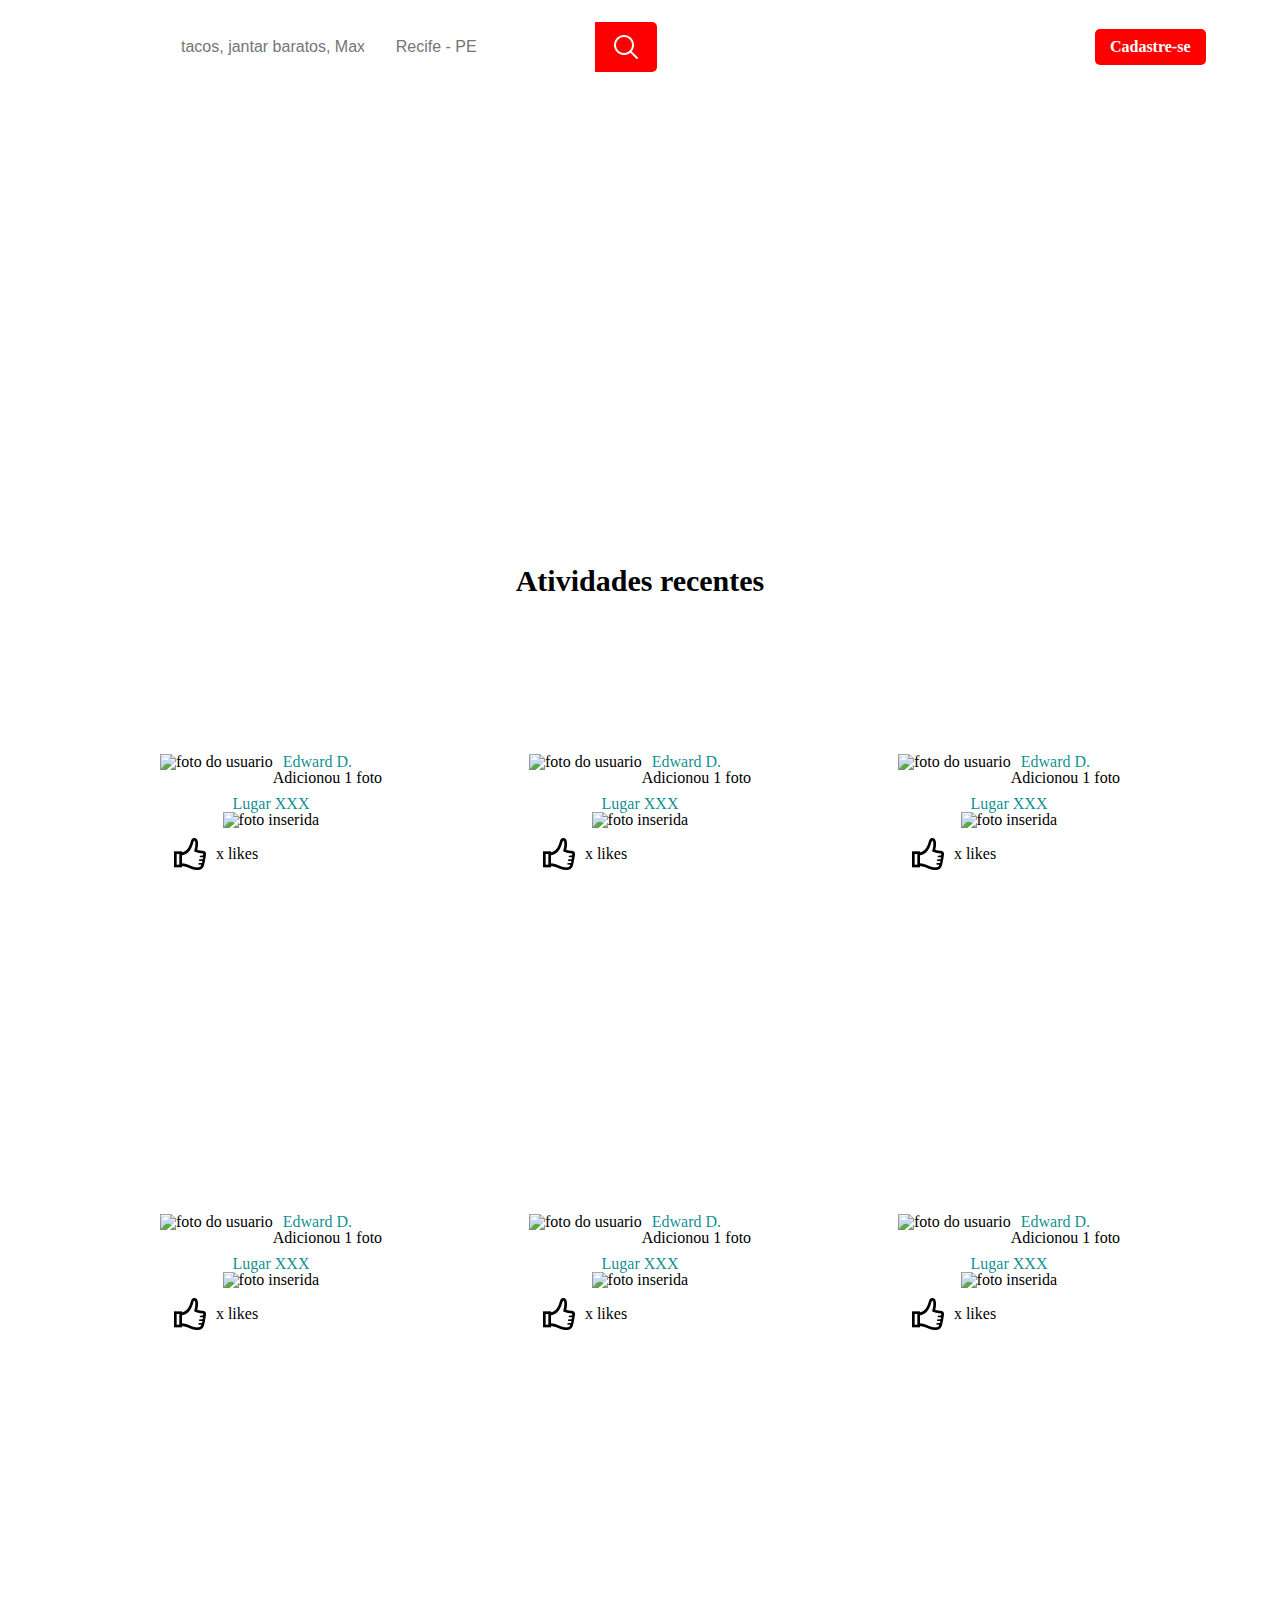
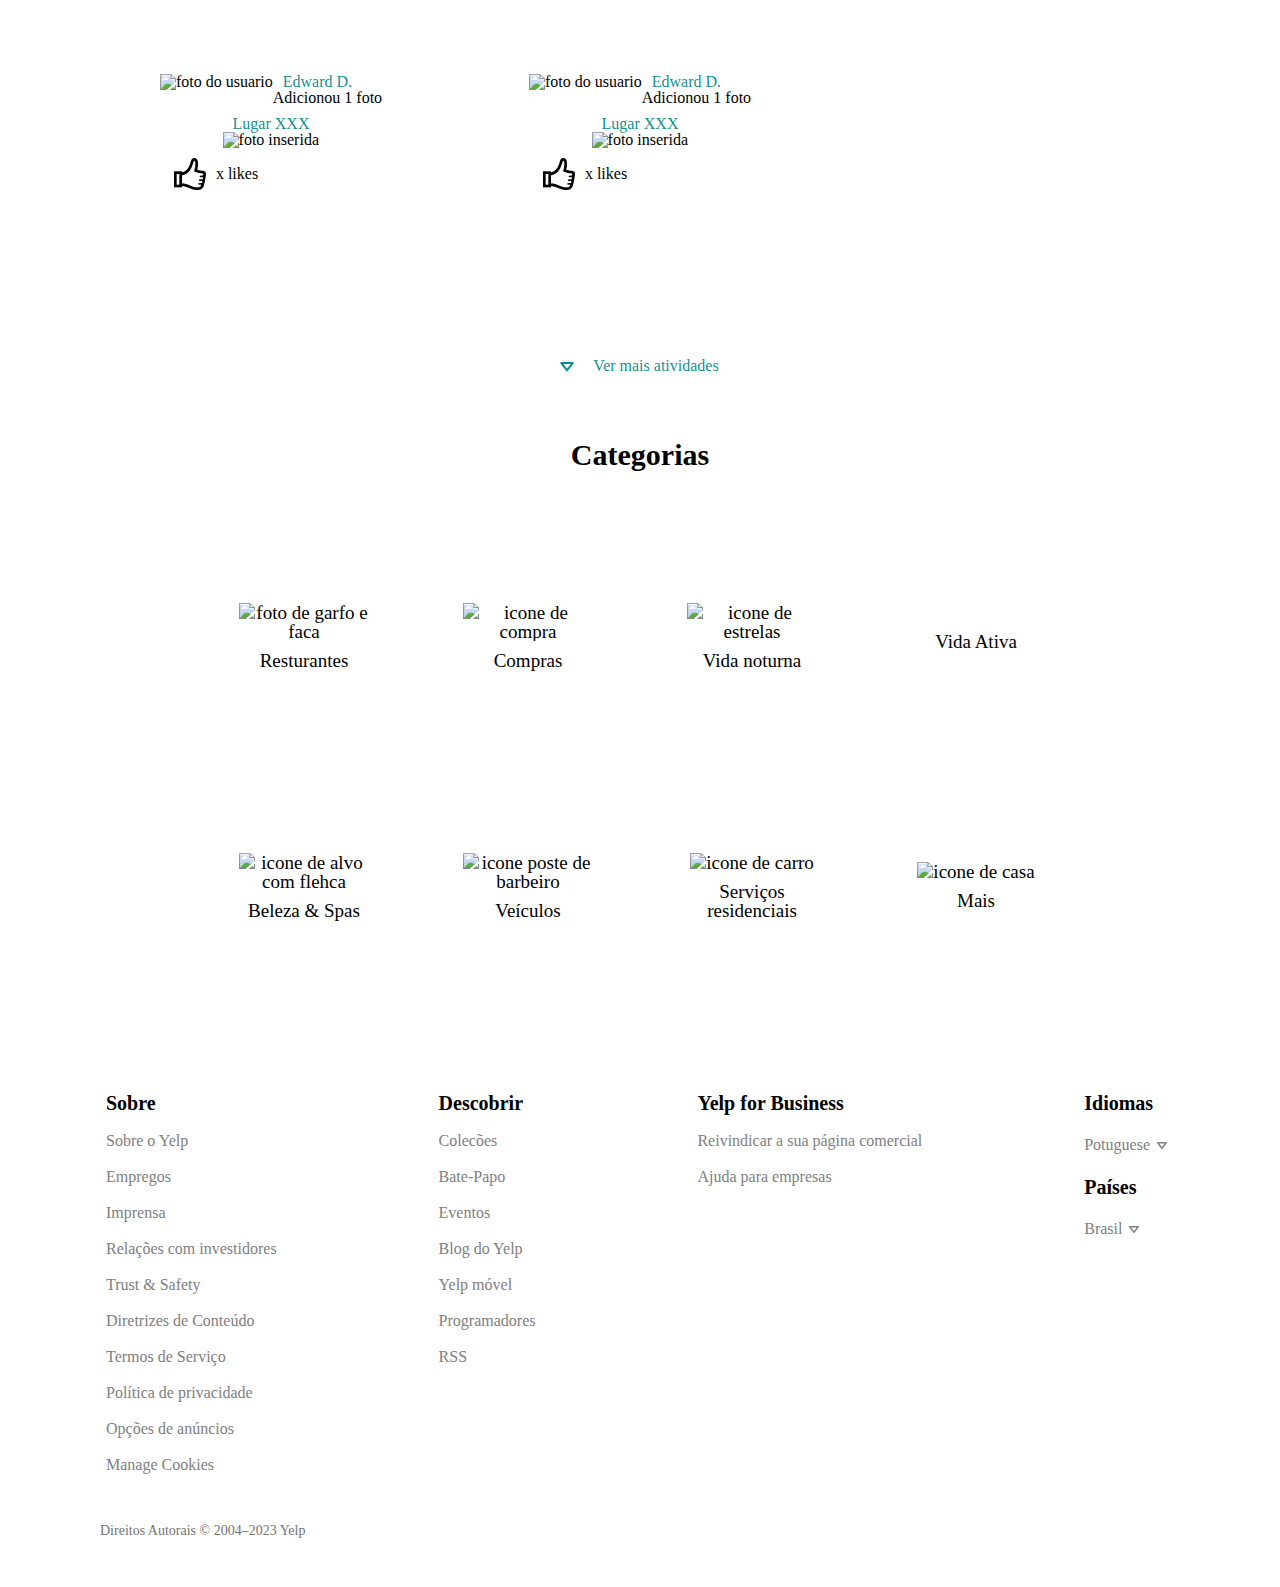
==== commit ba279733: "Adicionado os menus suspensos, commit final" ====
--- a/index.html
+++ b/index.html
@@ -13,7 +13,7 @@
     <header>
         <div class="container-top">
             <div class="home">
-                <a href="https://www.yelp.com.br/recife"><img src="https://s3-media0.fl.yelpcdn.com/assets/srv0/yelp_design_cdn/2d2a7a4342fc/assets/img/brand/logo_desktop_white.svg" alt=""></a>
+                <a href="index.html"><img src="https://s3-media0.fl.yelpcdn.com/assets/srv0/yelp_design_cdn/2d2a7a4342fc/assets/img/brand/logo_desktop_white.svg" alt=""></a>
             </div>
             <div class="search">
                 <input class="textsearchlocal" type="text" placeholder="tacos, jantar baratos, Max's">
@@ -30,17 +30,73 @@
             </nav>
         </div>
         <nav class="menus">
-            <a>Resturantes <img class="seta-baixo" src="imgs/setabaixobranco.png" alt="seta para baixo"></a>
-            <a>Serviços à Domicilio <img class="seta-baixo" src="imgs/setabaixobranco.png" alt="seta para baixo"></a>
-            <a>Serviços de automóveis <img class="seta-baixo" src="imgs/setabaixobranco.png" alt="seta para baixo"></a>
-            <a>Mais <img class="seta-baixo" src="imgs/setabaixobranco.png" alt="seta para baixo"></a>
+            <ul>
+                <li>
+                    <a href="#">Resturantes <img class="seta-baixo" src="imgs/setabaixobranco.png" alt="seta para baixo"></a>
+                    <ul>
+                        <li><a href="#"><img src="imgs/iconebike.png" alt="">Entrega a Domicilio</a></li>
+                        <li><a href="#"><img src="imgs/iconeburguer.png" alt="">Hambúrgueres</a></li>
+                        <li><a href="#"><img src="imgs/iconechinesa.png" alt="">Comida chinesa</a></li>
+                        <li><a href="#"><img src="imgs/iconeitalia.png" alt="">Comida italiana</a></li>
+                        <li><a href="#"><img src="imgs/iconecalendario.png" alt="">Reservas</a></li>
+                        <li><a href="#"><img src="imgs/iconejapan.png" alt="">Comida japonesa</a></li>
+                        <li><a href="#"><img src="imgs/iconemexico.png" alt="">Comida mexicana</a></li>
+                        <li><a href="#"><img src="imgs/iconetailan.png" alt="">Comida tailandesa</a></li>
+                    </ul>
+                </li>
+                <li>
+                    <a>Serviços à Domicilio <img class="seta-baixo" src="imgs/setabaixobranco.png" alt="seta para baixo"></a>
+                    <ul>
+                        <li><a href="#"><img src="imgs/iconemartelo.png" alt="">Empreiteiros</a></li>
+                        <li><a href="#"><img src="imgs/iconecabo.png" alt="">Eletricistas</a></li>
+                        <li><a href="#"><img src="imgs/iconelimpeza.png" alt="">Faxineiros</a></li>
+                        <li><a href="#"><img src="imgs/iconearcondicionado.png" alt="">Ar condicionado</a></li>
+                        <li><a href="#"><img src="imgs/iconepaisagem.png" alt="">Paisagismo</a></li>
+                        <li><a href="#"><img src="imgs/iconecadeado.png" alt="">Chaveiros</a></li>
+                        <li><a href="#"><img src="imgs/iconecaminhao.png" alt="">Mudanças</a></li>
+                        <li><a href="#"><img src="imgs/iconetorneira.png" alt="">Encanadores</a></li>
+                    </ul>
+                </li>
+                <li>
+                    <a>Serviços de automóveis <img class="seta-baixo" src="imgs/setabaixobranco.png" alt="seta para baixo"></a>
+                    <ul>
+                        <li><a href="#"><img src="imgs/iconechaveinglesa.png" alt="">Conserto de veículos</a></li>
+                        <li><a href="#"><img src="imgs/iconegarrafadespray.png" alt="">Manutenção</a></li>
+                        <li><a href="#"><img src="imgs/iconeoficina.png" alt="">Oficinas</a></li>
+                        <li><a href="#"><img src="imgs/iconeserviçofc.png" alt="">Lavagem de carro</a></li>
+                        <li><a href="#"><img src="imgs/iconechavedocarro.png" alt="">Concessionárias</a></li>
+                        <li><a href="#"><img src="imgs/iconeoleo.png" alt="">Troca de óleo</a></li>
+                        <li><a href="#"><img src="imgs/iconeestacionamento.png" alt="">Estacionamento</a></li>
+                        <li><a href="#"><img src="imgs/iconeguincho.png" alt="">Guincho</a></li>
+                    </ul>
+                </li>
+                <li>
+                    <a>Mais <img class="seta-baixo" src="imgs/setabaixobranco.png" alt="seta para baixo"></a>
+                    <ul>
+                        <li><a href="#"><img src="imgs/iconecabide.png" alt="">Tinturaria</a></li>
+                        <li><a href="#"><img src="imgs/iconesmartphone.png" alt="">Conserto de telefone</a></li>
+                        <li><a href="#"><img src="imgs/iconecerveja.png" alt="">Bares</a></li>
+                        <li><a href="#"><img src="imgs/iconedrink.png" alt="">Vida noturna</a></li>
+                        <li><a href="#"><img src="imgs/iconesecadordecabelo.png" alt="">Salões de beleza</a></li>
+                        <li><a href="#"><img src="imgs/iconeacademia.png" alt="">Academias</a></li>
+                        <li><a href="#"><img src="imgs/iconespa.png" alt="">Massagens</a></li>
+                        <li><a href="#"><img src="imgs/iconesacoladecompras.png" alt="">Compras</a></li>
+                    </ul>
+                </li>
+            </ul>
         </nav>
         <div class="intro">
             <h1>Conecte-se com grandes empresas locais</h1>
         </div>
         <div class="creds">
-            <p><a href="#">Lineage Coffee Roasting</a></p>
-            <p>Foto por <a href="#">Kerry H.</a></p>
+            <div>
+                <p><a href="#">Lineage Coffee Roasting</a></p>
+
+            </div>
+            <div>
+                <p>Foto por <a href="#">Kerry H.</a></p>
+
+            </div>
         </div>
     </header>
     <main class="atividades">
--- a/styles/style.css
+++ b/styles/style.css
@@ -5,14 +5,14 @@
     background-position: center;
     background: linear-gradient((90deg, rgba(0, 0, 0, 0.4) 0%, rgba(0, 0, 0, 0.1) 55%));
 }
-
 .container-top {
-    padding: 17px 25px;
+    padding-top: 17px;
+    padding-left: 25px;
+    padding-right: 25px;
     display: flex;
     justify-content: flex-start;
     align-items: center;
 }
-
 .home {
     display:flex;
     color:white;
@@ -23,7 +23,6 @@
     background-color: transparent;
     color: #fff;
 }
-
 .search {
     display: flex;
     margin-left: 20px;
@@ -31,7 +30,6 @@
     width: 40% ;
     height: 50px;
 }
-
 .search input {
     width: 70%;
     font-size: 16px;
@@ -40,12 +38,9 @@
     border:none;
     outline: none; 
 }
-
 .textsearchlocal {
     border-radius: 5px 0px 0px 5px;
 }
-
-
 .searchbutton {
     display:flex;
     justify-content:center;
@@ -57,30 +52,25 @@
 .searchbutton:hover {
     background-color:  rgb(255, 81, 0);
 }
-
 .searchsymbol {
     width: 30px;
     height: 30px;
 }
-
 .buttons {
     justify-content: space-evenly;
     align-items: center;
     font-weight: 700;
     display: flex;
-    margin-left: 50px;
-}
-
+    margin-left: 25px;
+}
 .tipo1 {
     color: white;
     padding: 10px;
     border-radius: 5px;
 }
-
 .tipo1:hover {
     background-color: rgba(158, 158, 148, 0.5);
 }
-
 .tipo2 {
     margin: 5px;
     padding: 10px 20px;
@@ -88,12 +78,10 @@
     border-radius: 5px;
     color: white;
 }
-
 .tipo2:hover {
     background-color: rgba(158, 158, 148, 0.3);
     backdrop-filter: blur(10px);
 }
-
 .tipo3 {
     margin: 5px;
     padding: 10px 15px;
@@ -101,11 +89,9 @@
     border-radius: 5px;
     color: white;
 }
-
 .tipo3:hover {
     background-color:  rgb(255, 81, 0);
 }
-
 .menus {
     display:flex;
     justify-content: flex-start;
@@ -113,13 +99,57 @@
     color: white;
     margin-left: 190px;
 }
+.menus ul ul {
+  display: none;
+}
+.menus ul li:hover > ul {
+  display: flex;
+  justify-content: space-between;
+  flex-wrap: wrap;
+}
+.menus {
+    font-size: 14px;
+}
+.menus ul {
+    list-style-type: none;
+    margin: 0;
+    padding: 0;
+}
+.menus ul li {
+    display: inline-block;
+    position: relative;
+    align-items: center;
+}
+.menus ul li a {
+    color: #fff;
+    display: flex;
+    padding: 10px 20px;
+    text-decoration: none;
+    align-items: center;
+}
+.menus ul ul {
+    background-color: #ffffff;
+    position: absolute;
+    top: 100%;
+    width: 385px ;
+    border-radius: 5px;
+}
+.menus ul ul li {
+    display: block;
+}
+.menus ul ul li a {
+    color: #000000;
+    padding: 10px 20px;
+    font-size: 16px;
+}
+.menus ul ul li img {
+    color: #000000;
+    padding-right: 10px;
+    font-size: 16px;
+}
 .menus a {
-    display: flex;
-    justify-content: center;
-    align-items: center;
     font-size: 19px;
     padding: 5px  0 ;
-    margin-right: 30px;
 }
 .seta-baixo{
     margin-top: 1px;
@@ -127,28 +157,27 @@
     width: 24px;
     height: 24px;
 }
-
 .intro {
     display: flex;
-    justify-content: center;
+    justify-content: flex-start;
     align-items: center;
     padding: 64px 32px 0 0px ;
-    margin-right: 70px;
+    margin-left: 50px;
     color: #fff;
     font-size: 55px;
     font-weight: 700;
 }
-
 .creds {
     display: flex;
     flex-direction: column;
     justify-content: flex-start;
-    padding-top: 170px;
-    padding-left: 125px;
+    padding-top: 190px;
+    margin-left: 55px;
     color: #fff;
     font-size: 16px;
 }
 .creds a{
+    padding: 0;
     font-weight: 700;
     color: #fff;
     text-decoration: none;
@@ -167,7 +196,6 @@
     font-size: 30px;
     font-weight: 700;
 }
-
 .fotos-dos-usuarios {
     display: grid;
     grid-template-columns: auto auto auto;
@@ -175,7 +203,6 @@
     padding: 36px;
  
 }
-
 .postfotos {
     display: flex;
     flex-direction: column;
@@ -193,7 +220,6 @@
 .postfotos a:hover{
     text-decoration: underline;
 }
-
 .fotosheader {
     display: flex;
     justify-content: center;
@@ -205,7 +231,6 @@
     flex-direction: column;
     padding: 20px;
 }
-
  .fotoerror {
     width: 259px;
     height: 190px;
@@ -219,7 +244,6 @@
 }.fotoslike img {
     margin-right: 10px;
 }
-
 .ver-mais-atvv {
     display: flex;
     justify-content: center;
@@ -257,7 +281,6 @@
     width: 150;
     height: 200;
 }
-
 .cats a {
     display: flex;
     justify-content: center;
@@ -273,24 +296,20 @@
 .cats img {
     padding: 10px;
 }
-
 footer {
     display: flex;
     justify-content: space-around;
     padding: 10px;
     margin: 15px;
 }
-
 footer div {
     display: flex;
     flex-direction: column;
     padding: 16px;
 }
-
 footer h2, a {
     padding: 10px;
 }
-
 footer h2 {
     font-size: 20px;
     font-weight: 700;
